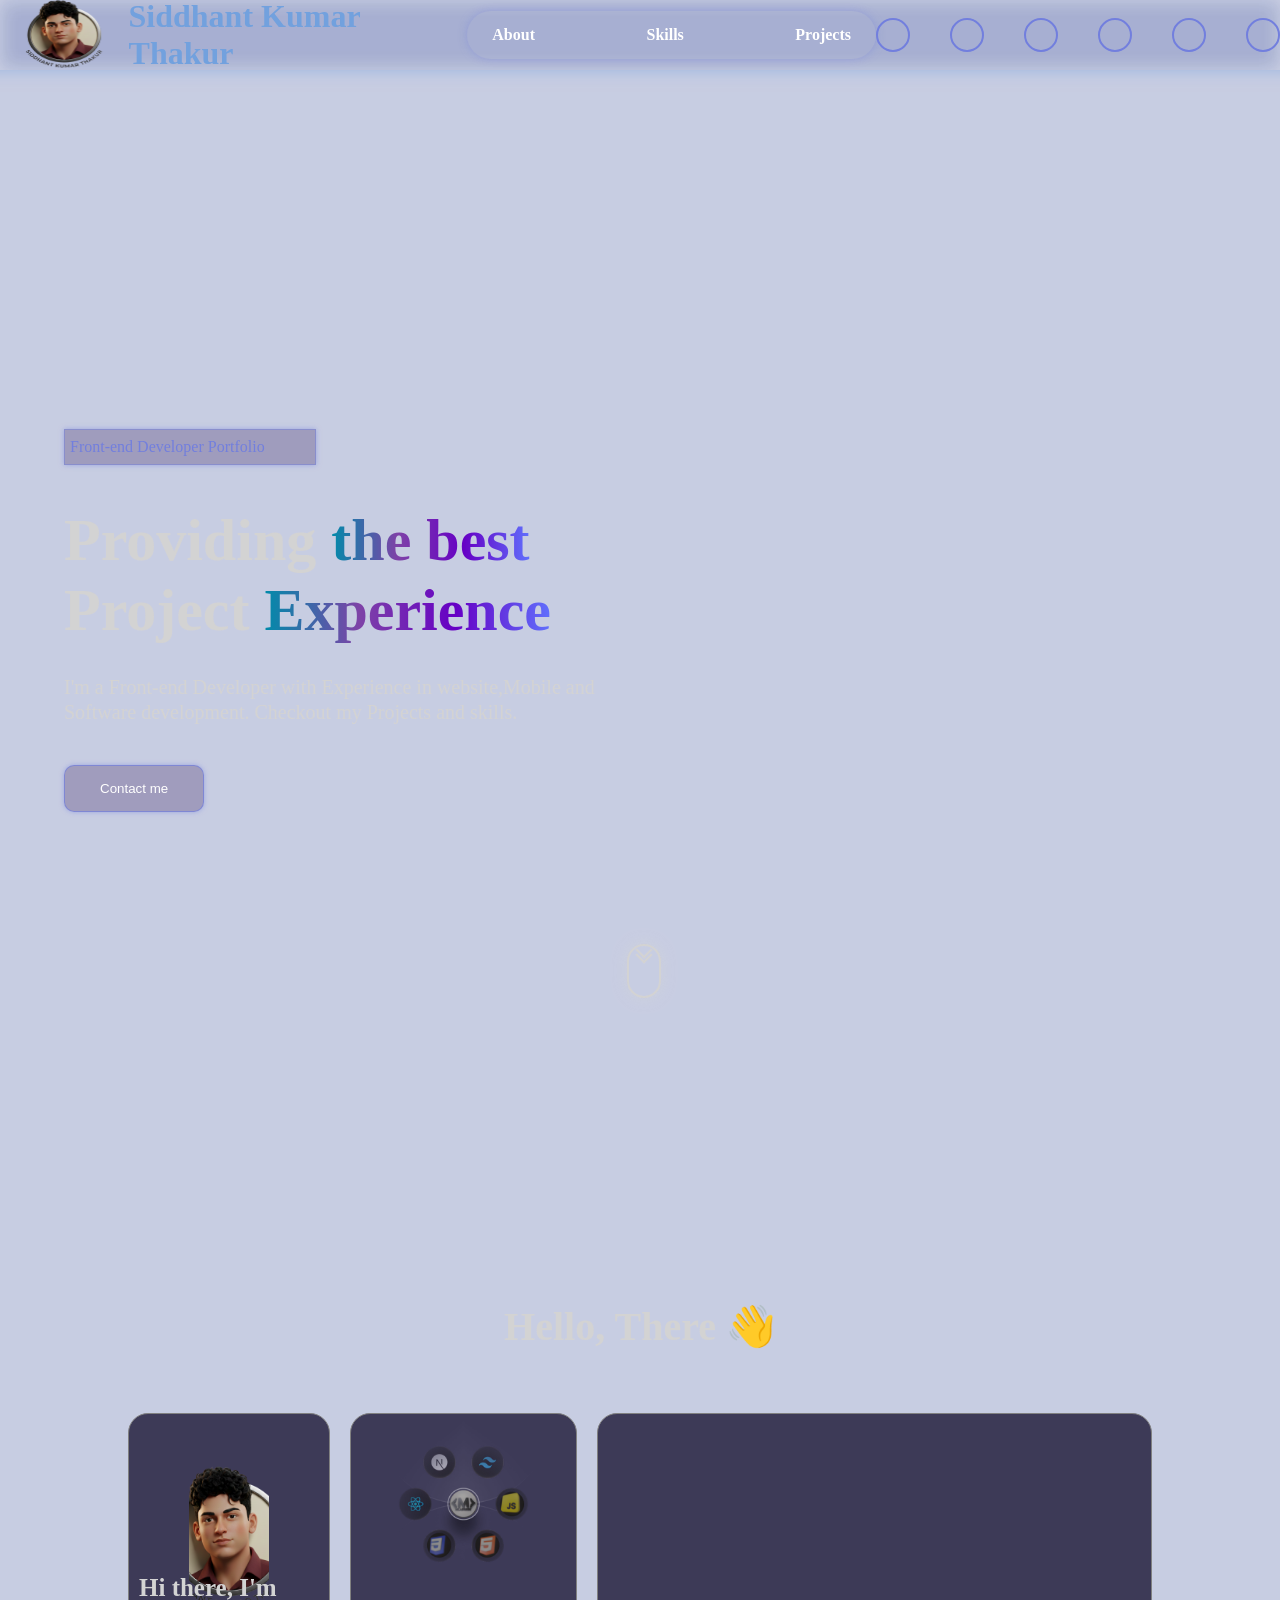
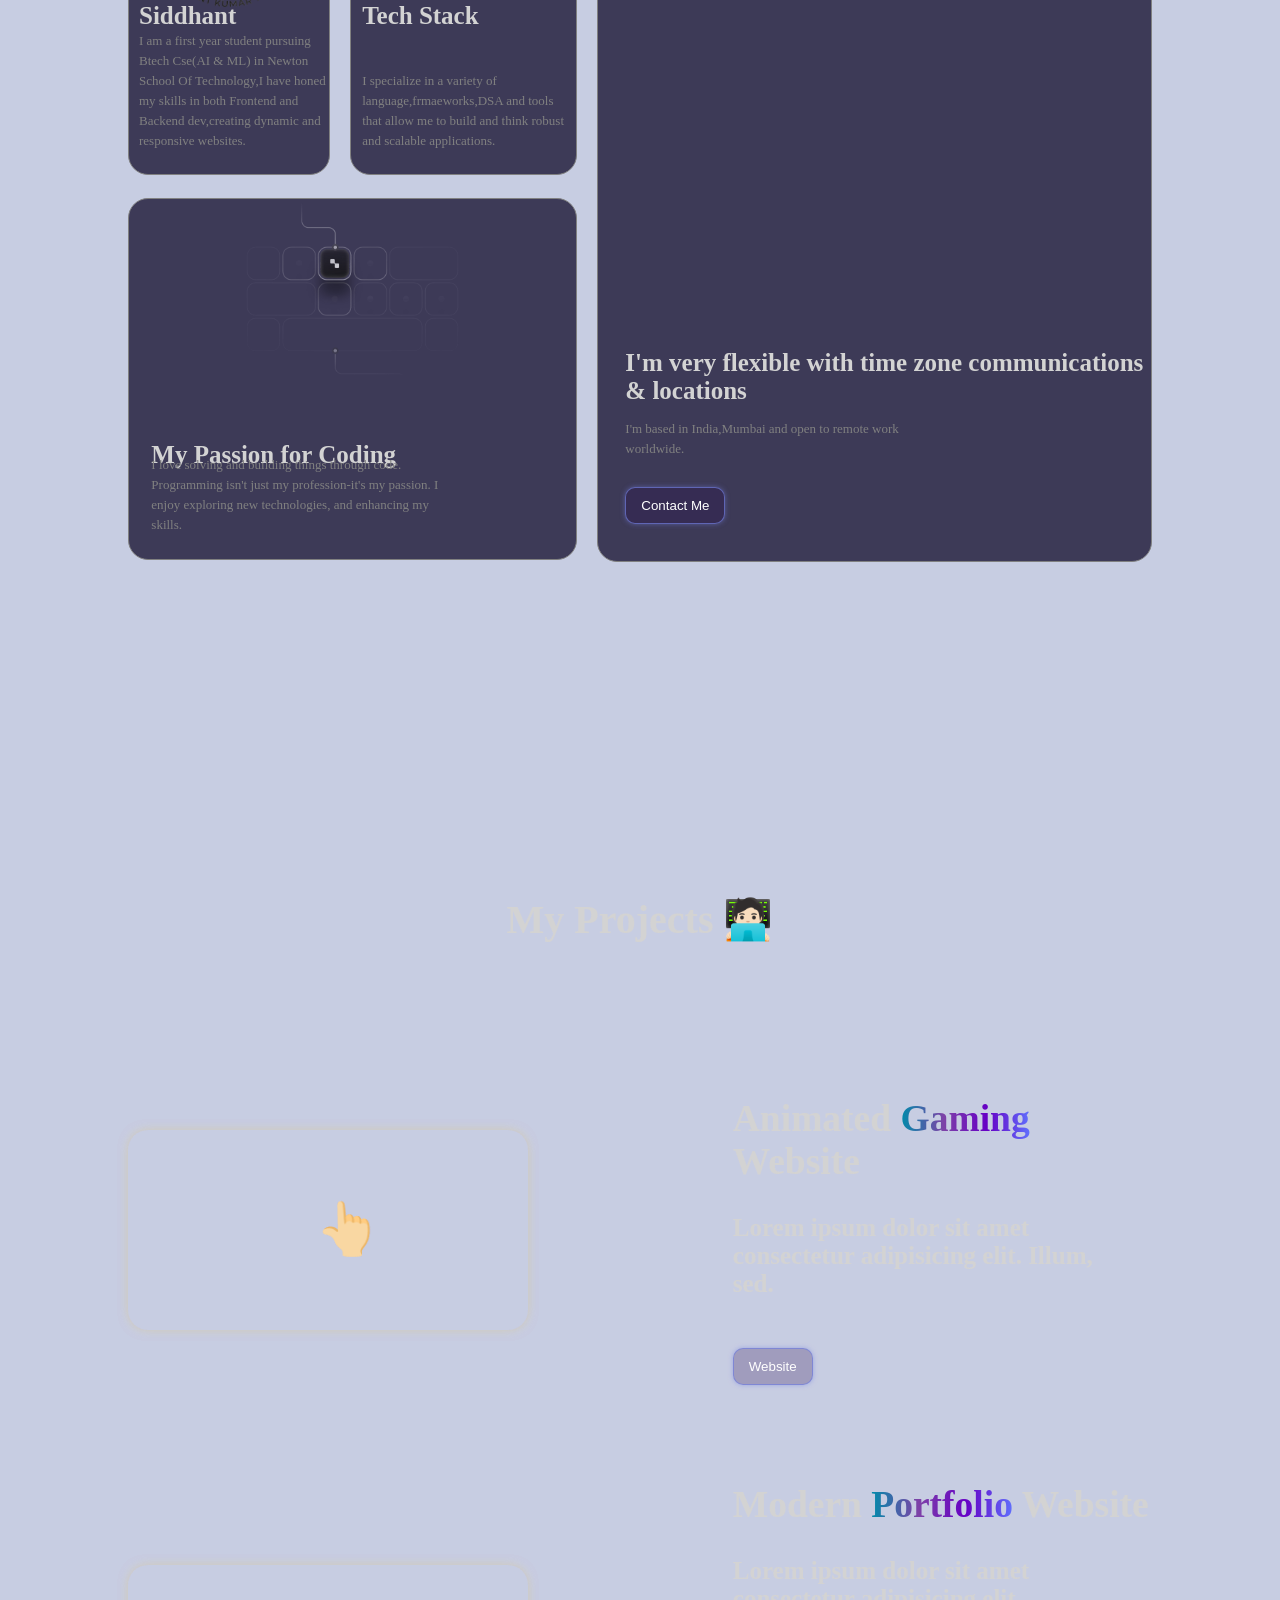
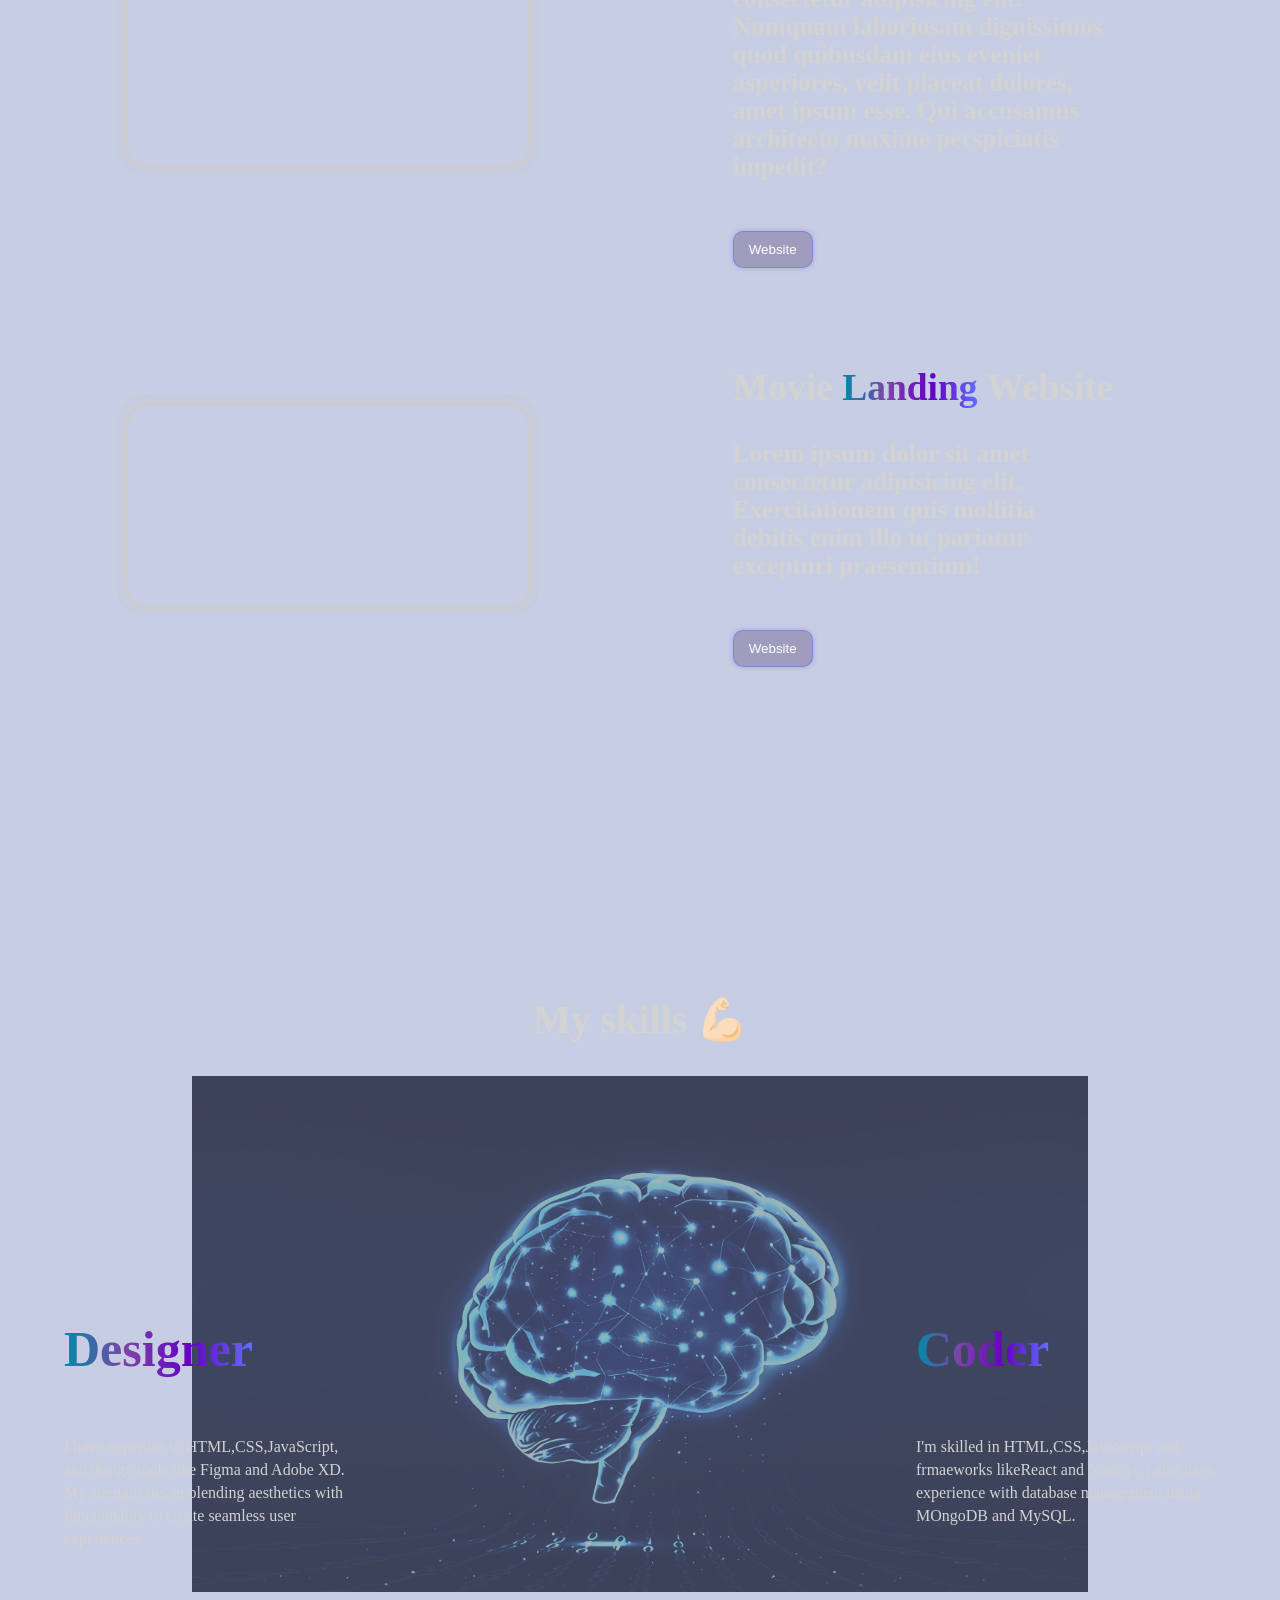
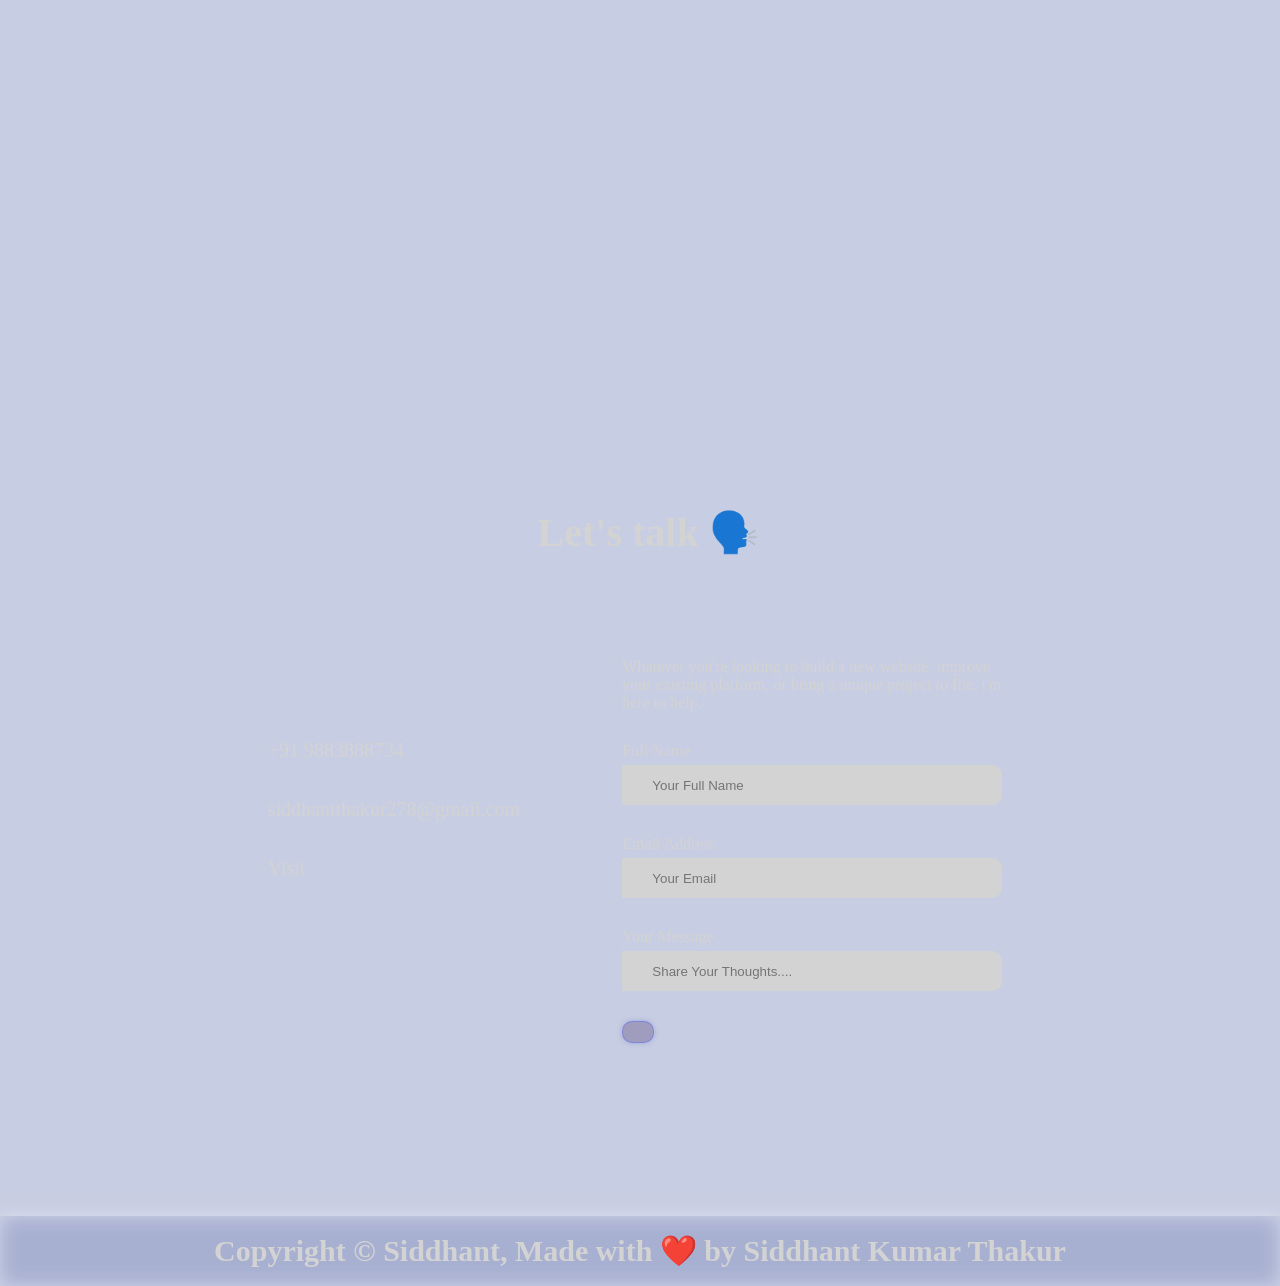
==== home.html @ 8ad18d69 "80 percent portfolio" ====
<!DOCTYPE html>
<html lang="en">
<head>
    <meta charset="UTF-8">
    <meta name="viewport" content="width=device-width, initial-scale=1.0">
    <title>SiddhantThakur</title>
    <link rel="stylesheet" href="styles.css">
    <link href='https://cdn.boxicons.com/3.0.6/fonts/brands/boxicons-brands.min.css' rel='stylesheet'> 
   <link href='https://cdn.boxicons.com/3.0.6/fonts/basic/boxicons.min.css' rel='stylesheet'>
    <link href='https://cdn.boxicons.com/3.0.6/fonts/brands/boxicons-brands.min.css' rel='stylesheet'> 
</head>
<body>
    <div class="container">
        <video class="black-vid"  loop autoplay muted plays-inline src="galaxy.mp4" type="video/mp4"></video>
        <header>
            <div class="left">
                <img src="Gemini_Generated_Image_q2atucq2atucq2at (1) (1).png" alt="siddhant_logo ">
                <h1><span style="color: #72a1de;">Siddhant Kumar Thakur</h1>
            </div>
            <ul> 
                <li><a href="#">About</a></li>
                <li><a href="#">Skills</a></li>
                <li><a href="#">Projects</a></li>
            </ul>
            <div class="box-icons">
                <a href="#"><i class='bxl  bx-linkedin'></i></a>
                <a href="#"><i class='bxl  bx-github'></i></a>
                <a href="#"><i class='bxl  bx-leetcode'></i></a>
                <a href="#"><i class='bxl  bx-instagram'></i></a>
                <a href="#"><i class='bxl  bx-twitter-x'></i></a>
                <a href="#"><i class='bxl  bx-youtube'></i></a>
            
            </div>
        </header>
        <div class="blackhole-box">
            <video loop autoplay muted plays-inline  src="blackhole.mp4" type="video/mp4"></video>
        </div>
        <section class="hero">
            <div class="hero-info autoBlur">
                <div class="hero-info-title">
                 <i class='bxl  bx-sketch'></i> 
                    Front-end Developer Portfolio 
                </div>
                <h1>Providing <span class="gradient">the best</span> Project <span class="gradient">Experience</span></h1>
                 <p>I'm a Front-end Developer with Experience in website,Mobile and Software development.
                    Checkout my Projects and skills.
                 </p>
                 <button>
                    <i class='bxd  bx-send-alt'></i> 
                    Contact me
                 </button>
            </div>
            <div class="hero-vid-box">
                <video class="autoBlur" autoplay loop muted plays-inline src="hero-video.mp4" type="video/mp4"></video>
            </div>

            <div class="scroll-down">
            </div>
             
        </section>
        <section class="info-section autoBlur">
            <h1 class="section-title autoDisplay">Hello, There 👋</h1>
            <div class="info-cards">
                <div class="card">
                    <h1>Hi there, I'm Siddhant</h1>
                    <p>I am a first year student pursuing Btech Cse(AI & ML) in Newton School Of Technology,I have honed my skills in both Frontend and Backend dev,creating dynamic and responsive websites. </p>
                <img src="Gemini_Generated_Image_q2atucq2atucq2at (1) (1).png" alt="" style="height: 250px; width: 40%;">
                </div>
                <div class="card">
                    <h1>Tech Stack</h1>
                    <p>I specialize in a variety of language,frmaeworks,DSA and tools that allow me to build and think robust and scalable applications.</p>
                <img src="grid2.png" alt="">
                </div>
                <div class="card">
                    <h1>I'm very flexible with time zone communications & locations</h1>
                    <p>I'm based in India,Mumbai and open to remote work worldwide. </p>
                <video autoplay loop muted plays-inline src="glob.mp4" type="video/mp4"></video>
                <button><i class='bx bx-send' ></i> Contact Me</button>
                </div>
                <div class="card">
                    <h1>My Passion for Coding</h1>
                    <p>I love solving and building things through code.
                        Programming isn't just my profession-it's my passion.
                        I enjoy exploring new technologies, and enhancing my skills. 
                    </p>
                <img src="grid4.png" alt="">
                </div>

            </div>
        </section>
        <section class="my-projects">
            <h1 class="section-title autoDisplay">My Projects 🧑🏻‍💻</h1>
            <div class="project-card">
                <div class="project-vidbox autoBlur">
                    <video id="projectVideo1" src="project1 (1).mp4"></video>
                    <div class="hover-sign">
                        
                    </div>
                </div>
                <div class="project-info fadeInRight">
                    <h1>Animated <span class="gradient">Gaming</span> Website</h1>
                    <p>Lorem ipsum dolor sit amet consectetur adipisicing elit. Illum, sed.</p>
                    <button><i class='bxr  bx-link'></i>Website</button>
                </div>
            </div>
            <div class="project-card">
                <div class="project-vidbox autoBlur">
                    <video  id="projectVideo2"  src="project2.mp4"></video>
                </div>
                <div class="project-info fadeInRight">
                    <h1>Modern <span class="gradient">Portfolio</span> Website</h1>
                    <p>Lorem ipsum dolor sit amet consectetur adipisicing elit. Numquam laboriosam dignissimos quod quibusdam eius eveniet asperiores, velit placeat dolores, amet ipsum esse. Qui accusamus architecto maxime perspiciatis impedit?</p>
                    <button><i class='bxr  bx-link'></i>Website</button>
                </div>
            </div>
            <div class="project-card">
                <div class="project-vidbox autoBlur">
                    <video  id="projectVideo3"  src="project3.mp4"></video>
                </div>  
                <div class="project-info fadeInRight">
                    <h1>Movie <span class="gradient">Landing</span> Website</h1>
                    <p>Lorem ipsum dolor sit amet consectetur adipisicing elit. Exercitationem quis mollitia debitis enim illo ut pariatur excepturi praesentium!</p>
                    <button><i class='bxr  bx-link'></i>Website</button>
                </div>
            </div>
        </section>
        <section class="skills-section">
            <h1 class="section-title autoDisplay">
                My skills 💪🏻
            </h1>
            <div class="skills-box">
                <img class="skills-image" src="digital brain (2).png" alt="skills-img">
                <div class="designer autoDisplay">
                    <h1 class="gradient">Designer<i class='bxr  bx-desktop'></i></h1>
                    <p>I have expertise in HTML,CSS,JavaScript, and design tools like Figma and Adobe XD. My strength lies in blending aesthetics with functionality to create seamless user experiences.</p>

                </div>

                <div class="coder autoDisplay">
                    <h1 class="gradient">Coder <i class='bxr  bx-code'></i></h1>
                    <p>I'm skilled in HTML,CSS,JavaScript and frmaeworks likeReact and  Node.js. I also have experience with database management using MOngoDB and MySQL.</p>
                </div>
                <div class="slider" reverse="true" style="--width: 100px;--height: 100px;--quantity: 9">
                    <div class="list">
                        <div class="item" style="--position: 1;"><img src="1.png" alt="slider image"></div>
                        <div class="item" style="--position: 2;"><img src="2.png" alt="slider image"></div>
                        <div class="item" style="--position: 3;"><img src="3.webp" alt="slider image"></div>
                        <div class="item" style="--position: 4;"><img src="4.webp" alt="slider image"></div>
                        <div class="item" style="--position: 5;"><img src="5.png" alt="slider image"></div>
                        <div class="item" style="--position: 6;"><img src="6.png" alt="slider image"></div>
                        <div class="item" style="--position: 7;"><img src="7.png" alt="slider image"></div>
                        <div class="item" style="--position: 8;"><img src="8.png" alt="slider image"></div>
                        <div class="item" style="--position: 9;"><img src="Gemini_Generated_Image_q2atucq2atucq2at (1) (1).png"  alt="slider image"></div>
                        <div class="item" style="--position: 10;"><img src="10.png" alt="slider image"></div>
                        <div class="item" style="--position: 11;"><img src="11.png" alt="slider image"></div>
                        <div class="item" style="--position: 12;"><img src="12.png" alt="slider image"></div>
                        <div class="item" style="--position: 13;"><img src="13.png" alt="slider image"></div>
                        <div class="item" style="--position: 14;"><img src="14.png" alt="slider image"></div>
                         
                </div>
            </div>
        </section>
        <section class="contact-section">
            <h1 class="section-title autoDisplay">Let's talk 🗣️</h1>
            <div class="social-box autoBlur">
                <a href="#"><i class='bx  bx-phone-ring'></i>+91 9883888734</a>
                <a href="#"><i class='bxl  bx-gmail'></i>siddhantthakur278@gmail.com</a>
                <a href="#"><i class='bxl  bx-linkedin'></i>Visit</a>


                <div class="social-icons">
                <a href=""><i class='bxl  bx-instagram'></i></a>
                <a href=""><i class='bxl  bx-twitter-x'></i></a>
                <a href=""><i class='bxl  bx-github'></i></a>
                <a href=""><i class='bxl  bx-facebook'></i> </a>
                <a href=""><i class='bxl  bx-youtube'></i> </a>
                <a href=""><i class='bxl  bx-linkedin-square'></i></a>
                <a href=""><i class='bxl  bx-discord-alt'></i> </a>
                <a href=""><i class='bxl  bx-slack'></i> </a>
            </div>
            </div>
            <div class="contact-box autoBlur">
                <p>Whatever you're looking to build a new website, improve your existing platform, or bring a unique project to file. i'm here to help.</p>
                <p>Full Name</p>
                <input type="text" placeholder="Your Full Name">

                <p>Email Address</p>
                <input type="text" placeholder="Your Email">

                <p>Your Message</p>
                <input class="input-message" type="text" placeholder="Share Your Thoughts....">

                <button><i class='bx  bx-send-alt'></i></button>
            </div>
        </section>
        <footer>
            <h1>Copyright © Siddhant, Made with ❤️ by Siddhant Kumar Thakur </h1>
        </footer>
    </div>

    <script src="script.js"></script>
</body>
</html>
---- styles.css ----
body{
    margin: 0;
    padding: 0;
    color: lightgray;
}

html{
    scroll-behavior:smooth;
}
.container{
    position: relative;
    width: 100%;
    height: 100%;
    display: flex;
    flex-direction: column;
    align-items: center;
    gap: 100px;
    background-color:#001f7c38 ;
}
.black-vid{
    position: fixed;
    right: 0;
    bottom: 0;
    z-index: -1;
    mix-blend-mode: lighten;
}

header{
    display: flex;
    position:sticky;
    width: 100%;
    top: 0;
    right: 0;
    left: 0;
    align-items: center;
    justify-content: space-between;
    height: 70px;
    background-color: rgba(255, 255,255,0.1);
    backdrop-filter: blur(10px);
    padding: 0 30px;
    box-shadow:0 0 15px #72a1de8d ;
    z-index: 999;
}
.left{
    display: flex;
    align-items: center;
}
.left img{
    height: 120px;
    width: 100px;
    margin: 0 15px;
    
}
header ul{
    display: flex;
    justify-content: space-between;
    width: 30%;
    padding:15px 15px ;
    border-radius: 50px;
    background-color: rgba(0,0,69.0.30);
    box-shadow: 0 0 10px #727fde65;
}

header ul li{
    list-style: none;

}

header ul a{
    text-decoration:none;
    color: white;
    font-weight: 700;
    margin: 0 10px;

}

.box-icons{
    display: flex;
    gap: 40px;

}
.box-icons a{
    display: flex;
    align-items: center;
    justify-content: center;
    font-size:20px;
    width: 30px;
    height: 30px;
    border: 2px solid #727fde;
    text-decoration: none;
    color: lightgray;
    border-radius: 50%;
    transition: 0.3s ;

}

.box-icons a:hover{
    background-color: #727fde;
    color: black;
    box-shadow: 0 0 15px #727fde;
}

.blackhole-box{
    position: absolute;
    top: 0;
    left: 17%;
    width: 100%;
    justify-content: center;
    width: 100%;
    margin-top: -16.5%;

}

.blackhole-box video{
    mix-blend-mode: difference;
}

.hero{
    position: relative;
    display: flex;
    width: 100%;
    height: 100vh;
    align-items: center;
    justify-content: space-between;
}

.hero-info{
    position: absolute;
    left: 5%;
}

.hero-info .hero-info-title{
    color:#727fde;
    padding:8px 5px;
    border: 1px solid #727fde77 ;
    width: 240px;
    background-color: #2200493d;
    box-shadow: 0 0 5px #727fde88  ;
}

.hero-info h1{
font-size: 60px;
max-width: 600px;
font-weight: 700;
line-height: 70px;
margin-top: 40px;
margin-bottom: 30px ;
}

.hero-info p{
    max-width: 550px;
    line-height: 25px;
    margin-bottom: 40px;
    font-size: 20px;
}
.hero-info button{
    color: white;
    padding: 15px 35px;
    border-radius: 10px;
    border: 1px solid #727fdeb4;
    background-color: #2200493d;
    box-shadow: 0 0 5px #727fde86;
    cursor: pointer;
}
.hero-info button:hover{
    box-shadow: 0 0 20px #727fde86;

}
@media (max-aspect-ratio:16/9){
    .black-vid{
        width: auto;
        height: 100%;
    }
}

@media (min-aspect-ratio:16/9){
    .black-vid{
        width: 100%;
        height: auto;
    }
}

.gradient{
  background: linear-gradient(to right,#008baa,#7e42a7,#6600c5,#6070fd,#2a46ff,#0099ff,#008ead);
  background-size: 200%;
  background-clip: text;
  -webkit-background-clip: text;  
  -webkit-text-fill-color: transparent;
  animation: animate-gradient 2.5s linear infinite ;
}

@keyframes animate-gradient{
    to{
        background-position: 200%;
    }
}
.hero-vid-box{
    position: absolute;
    right: 5%;
}
.hero-vid-box video{
    height: 990px;
    mix-blend-mode: difference;
}

.scroll-down{
    height: 50px;
    width: 30px;
    border: 2px solid lightgray;
    position: absolute;
    left: 49%;
    bottom: 8%;
    border-radius: 50px;
    cursor: pointer;
    box-shadow: 0 0 15px rgba(211, 211, 211, 0.445);
}

.scroll-down::before,.scroll-down::after{
    content:"";
    position: absolute;
    top: 20%;
    left: 50%;
    height: 10px;
    width: 10px;
    border: 2px solid lightgray ;
    transform: translate(-50%,-100%) rotate(45deg);
    border-top: transparent;
    border-left: transparent;
    animation: scroll-down 2s ease-in-out infinite;
}

.scroll-down::before{
    top: 30%;
    animation-delay: 0.5s;
}

@keyframes scroll-down{
    0%{
        opacity: 0;
    }
    30%,60%{
        opacity: 1;
    }
    100%{
        top: 90%;
        opacity:0;
    }
}
.info-section{
    display: flex;
    flex-direction: column;
    align-items: center;
    width: 80%;
    margin-top: 100px;
}
.section-title{
    font-size: 40px;
    font-weight: 700;

}
.info-cards{
    display: grid;
    grid-template-columns: auto auto auto;
    gap: 20px;
    width: 100%;
    height: 100%;
    margin-top: 30px;

}
.card{
    display: flex;
    align-items: flex-start;
    justify-content: center;
    position: relative;
    width: auto;
    height: 40vh;
    overflow: hidden;
    border: 1px solid gray;
    background-color:#080020b7;
    border-radius: 20px;
    transition: 0.3s;
}

.card img{
    width: 80%;
    height: 50%;
    object-fit: cover;
}
.card h1{
    position: absolute;
    margin: 0;
    bottom: 40%;
    left: 5%;
    font-size:25px;
    z-index:1;
    color: lightgray;
}
.card p{
    position: absolute;
    bottom: 3%;
    left: 5%;
    z-index: 1;
    max-width: 300px;
    color: gray;
    font-size: 13px;
    line-height: 20px;
}

.card video{
    margin-top: 10%;
    width: 70%;
    height: 50%;
    object-fit: cover;
    mix-blend-mode: lighten;
}
.card button{
    color: white;
    padding: 10px 15px;
    border-radius: 10px;
    border: 1px solid #727fdeb4;
    background-color: #2200493d;
    box-shadow: 0 0 5px #727fde86;
    cursor: pointer;
    transition: 0.3s;
    position: absolute;
    bottom: 5%;
    left: 5%;
}
.card button:hover{
    box-shadow: 0 0 2 50px #727fde86;
    opacity: 0.7;
}
.card:hover{
    box-shadow: 0 0 15px rgba(211, 211, 211, 0.5);
}

.card:nth-child(3){
    grid-row: span 2;
    height: 83vh;
    
}

.card:nth-child(3) p{
    bottom: 12%;

}

.card:nth-child(3) h1{
    bottom: 21%;

}

.card:nth-child(4){
    grid-column: span 2 ;
}
.card:nth-child(4) p{
    width:300px;
    max-width: 650px ;
}

.card:nth-child(4) h1{
    bottom: 25%;
}
.my-projects{
    display: flex;
    flex-direction: column;
    gap: 10%;
    align-items: center;
    position: relative;
    width: 80%;
    height: 100vh;
    margin-top: 200px;
    margin-bottom: 700px;
}
.project-card{
    display: flex;
    width: 100%;
    height: 40%;
    align-items: center;
    gap: 10%;
    justify-content: center;

}
.project-vidbox{
    display: flex;
    align-items: center;
    justify-content: center;
    width: 50%;
    position: relative;
    cursor: pointer;
    min-width:400px;
    transition: 0.5s;
    mix-blend-mode: difference;
}
.project-vidbox video{
    object-fit: cover;
    width: 100%;
    box-shadow:0 0 10px lightgray ;
    border-radius: 20px;
    transition: 0.5s;
}
.project-vidbox video:hover{
   box-shadow:0 0 40px lightgray ;
}
.project-info{
    display: flex;
    flex-direction: column;
    align-items: start;
    justify-content: center;
    width: 50%;
    padding-left: 10%;
}

.project-info{
    width: 90%;
    font-size: 25px;
    font-weight: bold;
    text-wrap:no-wrap;
    margin-bottom: 10px;
    margin-top: 0;
    max-width: 450px;

}
.project-info p{
    width: 90%;
    max-width: 400px;
    min-width: 300px;
    margin-bottom: 50px;
    margin-top: 0;
}
.project-info button{
 color: white;
    padding: 10px 15px;
    border-radius: 10px;
    border: 1px solid #727fdeb4;
    background-color: #2200493d;
    box-shadow: 0 0 5px #727fde86;
    cursor: pointer;
    transition: 0.3s; 
}
.project-info button:hover{
     box-shadow: 0 0 2 50px #727fde86;
    opacity: 0.7; 
}
.hover-sign{
    position: absolute;
    display: flex;
    align-items: center;
    justify-content: center;
    width: 30%;
    height: 100px;
}

.hover-sign::before,.hover-sign::after{
    content:"👆🏻";
    text-align: center;
    position:absolute ;
    font-size: 50px;
    top: 20%;
    left: 40%;
    border-radius: 50%;
    animation: hoverAnimation 3s ease-in-out infinite;

}
@keyframes hoverAnimation{
    0%{
        box-shadow: 0 0 5px lightgray;
        transform: translate(100%,50%) rotate(30deg);
    }
    100%{
        box-shadow: 0 0 15px lightgray;
        transform: translateX(80%,50%) rotate(0deg);
    }
}
.hover-sign.active{
    display: none;
}

.skills-section{
    display: flex;
    flex-direction: column;
    align-items: center;
    position: relative;
}
.skills-box{
    width: 100%;
    height: 90vh;
    position: relative;
    display: flex;
    align-items: start;
    justify-content: center;
}

.skills-box img{
    width: 70%;
    mix-blend-mode: lighten;
    opacity: 0.7;
}

.designer{
    position: absolute;
    display: flex;
    flex-direction: column;
    align-items: start;
    top: 25%;
    left: 5%;
    max-width: 300px ;
}

.coder{
       position: absolute;
    display: flex;
    flex-direction: column;
    align-items: start;
    top: 25%;
    right : 5%;
    max-width: 300px ;
}

.skills-box h1{
    font-size: 50px;
    display: flex;
    align-items: center;

}

.skills-box p{
    line-height: 23px;
}

.slider{
    position: absolute;
    bottom: 5%;
    right: 20%;
    width: 60%;
    height: var(--height);
    overflow: hidden;
    mask-image: linear-gradient(
        to right,
        transparent,
        #000 10% 90%,
        transparent
    );
    mix-blend-mode: difference;
    opacity: 0.8;
}
.slider .list{
    display: flex;
    width: 100%;
    min-width: calc(var(--width)*var(--quantity));
    position: relative;
}

.slider .list .item{
    width: var(--width);
    height: var(--height);
    position: relative;
    left: 100%;
    animation: autoRun 10s linear infinite ;
    transition: filter 0.5s;
    animation-delay:calc(10s/var(--quantity)*(var(--position)-1)-10s) !important ;
}

.slider .list .item img{
    width: 100%;
}

@keyframes autoRun{
    from{
        left: 100%;
    }to{
        left: calc(var(--width)*-1);
    }
}

.slider:hover .item{
    animation-play-state: paused !important;
    filter: grayscale(1);
}

.slider .item:hover{
    filter: grayscale(0);
}

.contact-section{
    width: 80%;
    height: 100vh;
    display: flex;
    justify-content: center;
    gap: 10%;
    align-items: center;
    position: relative;

}

.contact-section h1{
    position:absolute;
    top: 10%;
    left: 40%;
}

.social-box{
    display: flex;
    flex-direction: column;
    gap: 25px;
}
.social-box a{
    color: lightgray;
    text-decoration: none;
    font-size: 20px;
    text-wrap: nowrap;
}

.social-box i{
    color: #727fde;
    font-size: 30px;
    margin-right:10px;
}
.social-icons a i{
    color: white;
    margin-top: 40px;
}
.contact-box p{
    max-width: 400px;
    margin-top:30px;
    margin-bottom:5px ;
}

.contact-box input{
    padding:7.5px 30px ;
    background-color: lightgray;
    width: 80%;
    height: 25px;
    border: none;
    outline: none;
    border-top-right-radius: 10px;
    border-bottom-right-radius: 10px;
}

.contact-box button{
    margin-top: 30px;
     color: white;
    padding: 10px 15px;
    border-radius: 10px;
    border: 1px solid #727fdeb4;
    background-color: #2200493d;
    box-shadow: 0 0 5px #727fde86;
    cursor: pointer;
    transition: 0.3s;
}

.contact-box button:hover{
    box-shadow: 0 0 15px #727fde86;
    opacity:0.5;
}

footer{
    display: flex;
    justify-content: center;
    align-items: center;
    position: absolute;
    bottom: 0;
    right: 0;
    left: 0;
    height: 70px;
    background-color: rgba(255, 255, 255, 0.117);
    backdrop-filter: blur(10px);
    box-shadow: 0 0 15px rgba(255,255,255,0.356);
    z-index: 999;
}

footer h1{
    font-size: 30px;
}

.autoBlur{
    animation: autoBlurAnimation linear both;
    animation-timeline: view();
}

@keyframes autoBlurAnimation {
    0%{
       filter: blur(40px); 
       opacity: 0;
    }
    35%,65%{
        filter:blur(0);
        opacity: 1;

    }
    100%{
       filter: blur(40px);
       opacity:0 ; 
    }

}

.autoDisplay{
    animation: autoDisplayAnimation both;
    animation-timeline:view() ;
}

@keyframes autoDisplayAnimation {
    from{
        filter: blur(10px);
        transform: translateY(-200px) scale(0);
        opacity: 0.2;
    }
    50%{
        opacity: 1;
        filter: blur(0);
        transform: translateX(0) scale(1);
    }
}


.fadeInRight{
    animation: fadeInAnimation both;
    animation-timeline: view();

}

@keyframes fadeInAnimation {
    0%{
        opacity:0;
        transform: translateX(-500px) scale(0.2);
        filter: blur(20px);
    }
    35%,65%{
        opacity: 1;
        transform: translateX(0px) scale(1);
        filter: blur(0);
    }
    100%{
        filter: blur(20px);
    }
}
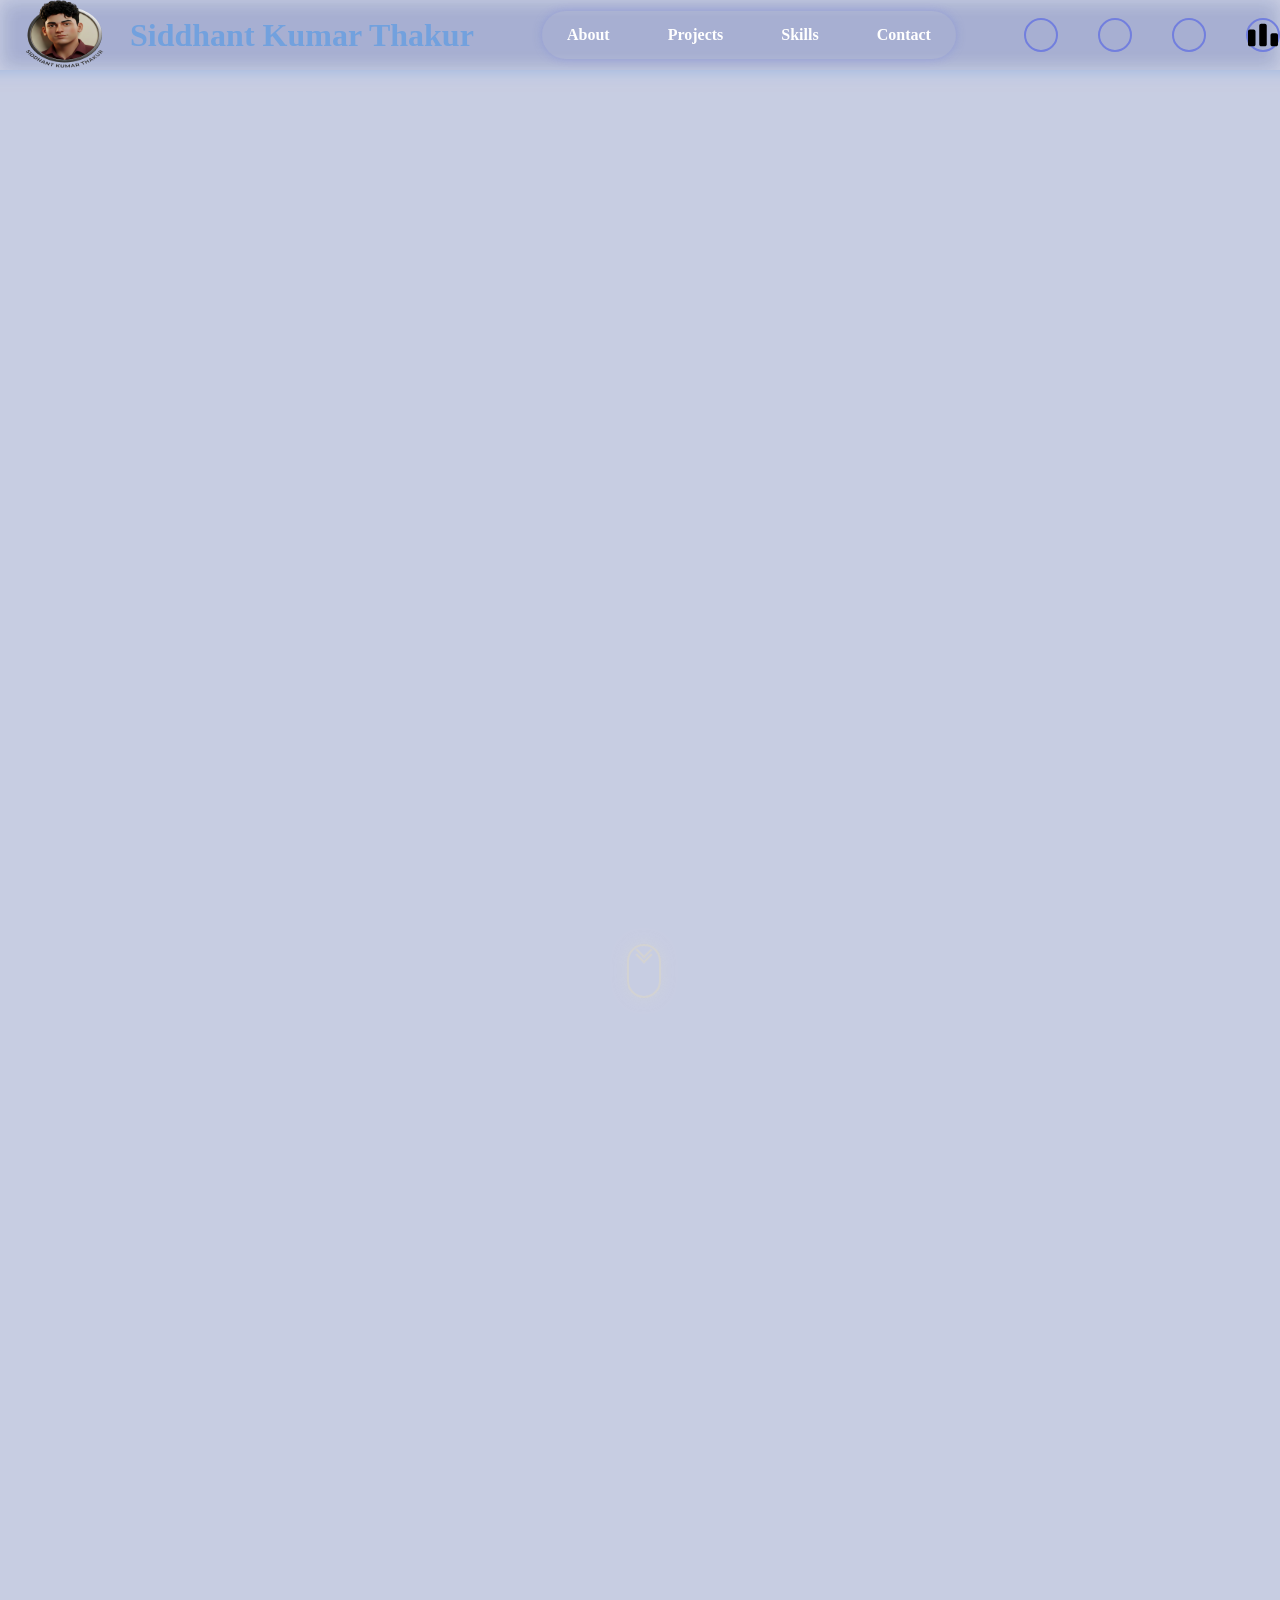
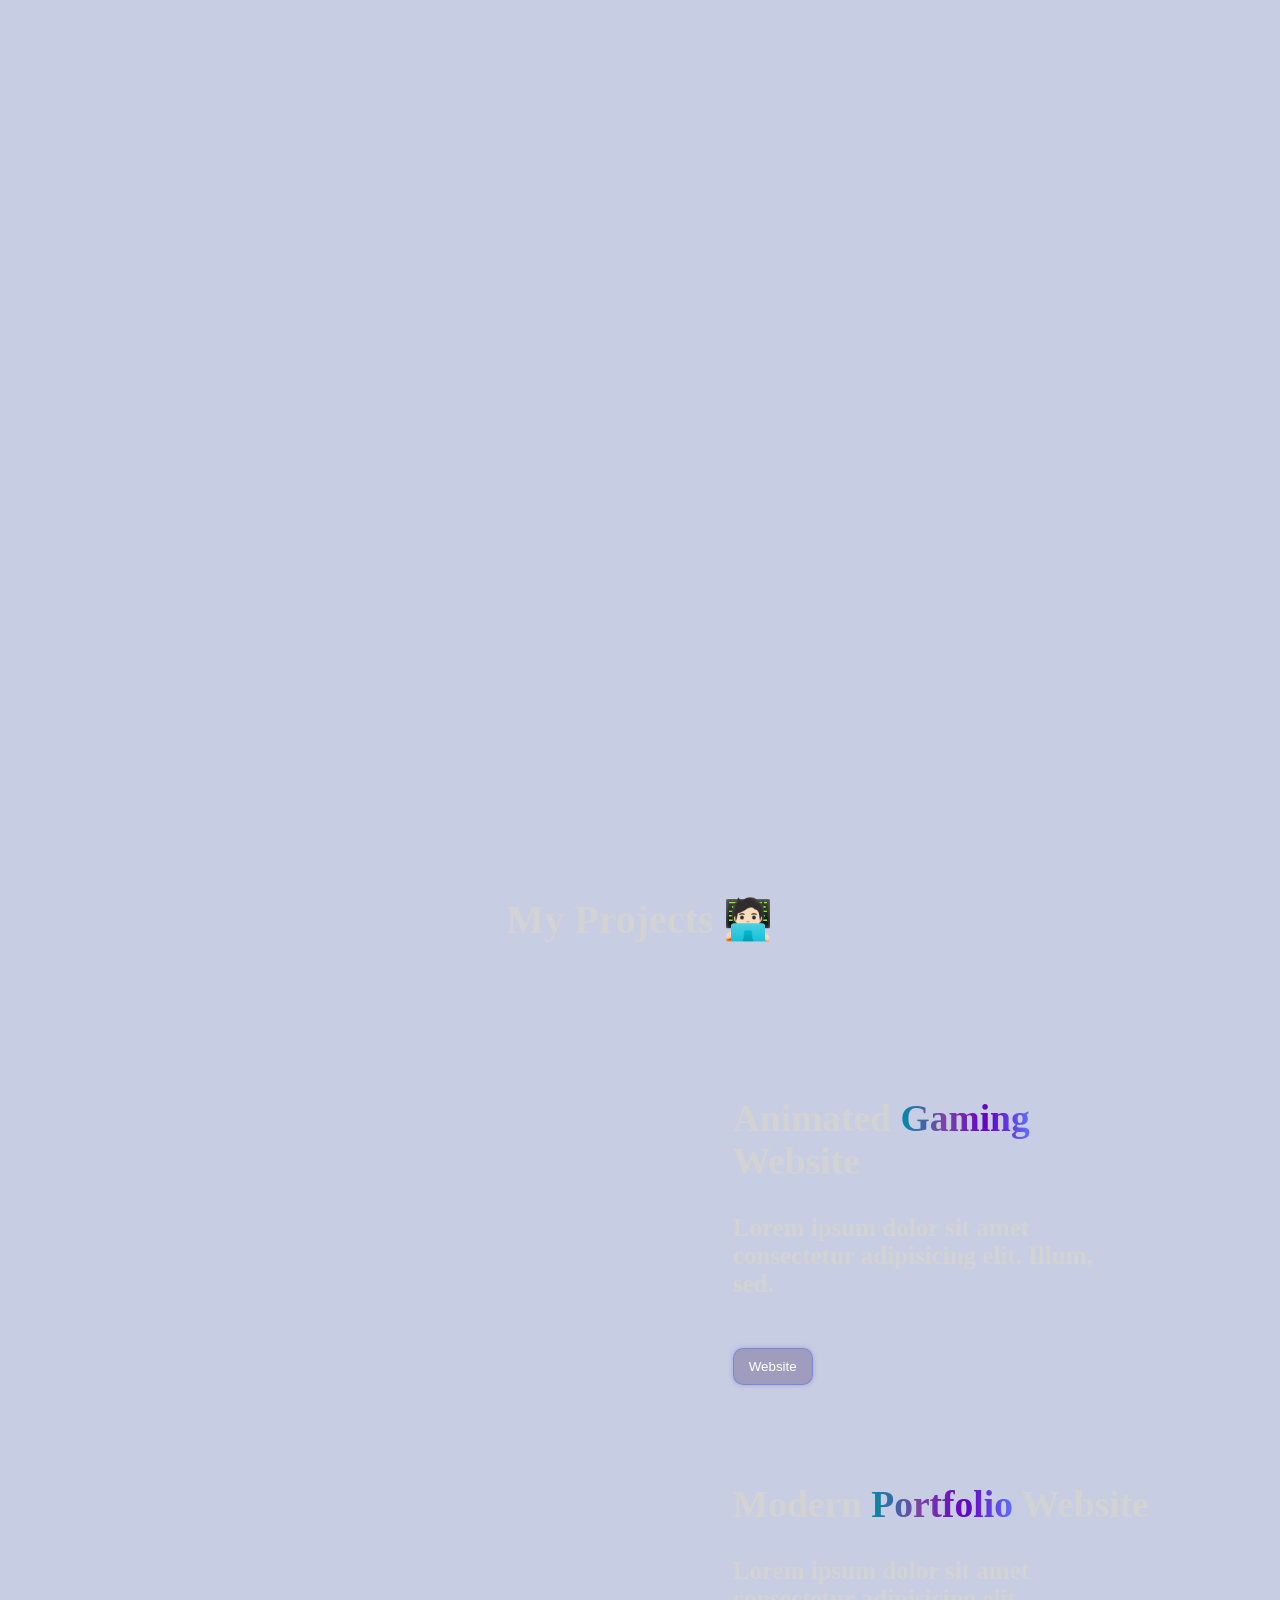
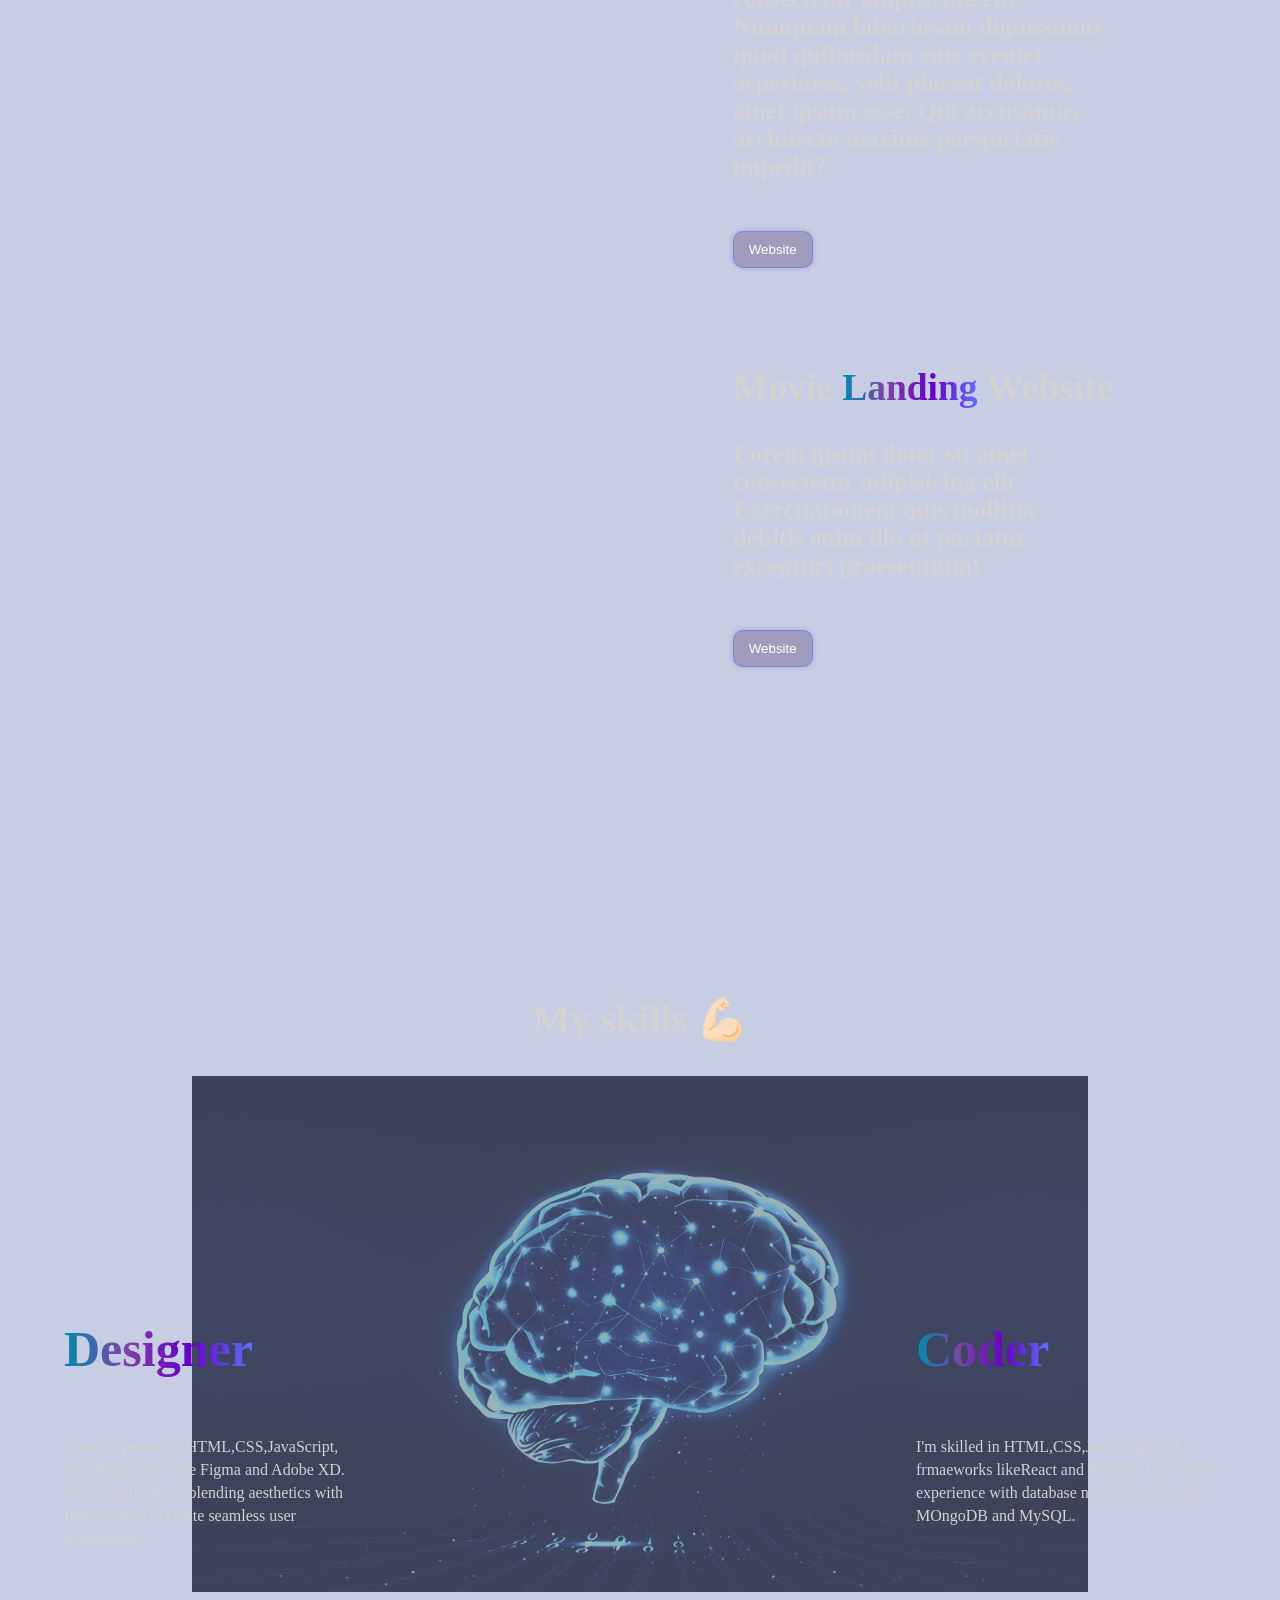
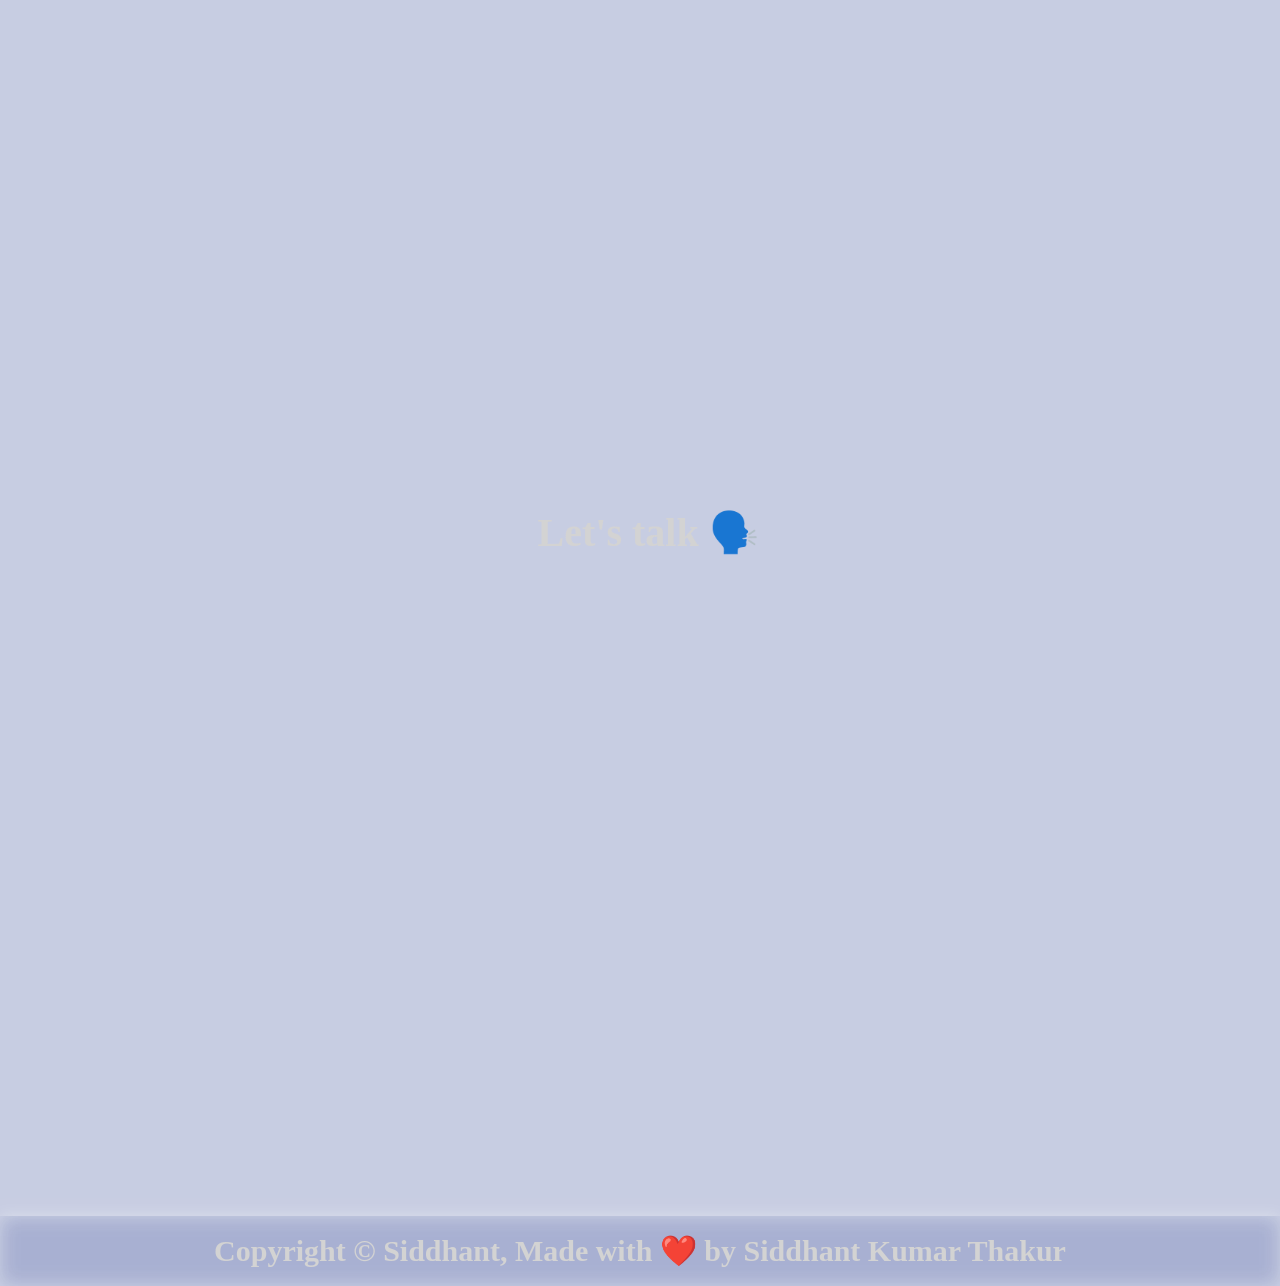
==== commit 98358ab7: "done full portfolio project" ====
--- a/home.html
+++ b/home.html
@@ -18,20 +18,42 @@
                 <h1><span style="color: #72a1de;">Siddhant Kumar Thakur</h1>
             </div>
             <ul> 
+                <li><a href="#about">About</a></li>
+                <li><a href="#project">Projects</a></li>
+                <li><a href="#skills">Skills</a></li>
+                <li><a href="#contact">Contact</a></li>
+            </ul>
+            <div class="box-icons">
+                <a href="https://www.linkedin.com/in/siddhant-kumar-thakur-548ab3311/"><i class='bxl  bx-linkedin'></i></a>
+                <a href="https://github.com/siddhantthakur278-bit"><i class='bxl  bx-github'></i></a>
+                <a href="https://leetcode.com/u/siddhantkthakur/"><i class='bxl  bx-leetcode'></i></a>
+                <a href="https://codeforces.com/profile/siddhantthakur278"><img src="code-forces.svg" alt="code-forces"></a>
+                <!-- <a href="#"><i class='bxl  bx-twitter-x'></i></a> -->
+                <!-- <a href="#"><i class='bxl  bx-youtube'></i></a> -->
+            
+            </div>
+            
+            <div class="menu-icon"><i class='bxds  bx-menu'></i></div>
+        </header>
+        <div class="sidebar">
+            <div class="close-icon"><i class='bxr  bx-x'></i></div>
+            <ul>
+                <li><a href="#">Home</a></li>
                 <li><a href="#">About</a></li>
                 <li><a href="#">Skills</a></li>
                 <li><a href="#">Projects</a></li>
+                <li><a href="#">Contact</a></li>
             </ul>
-            <div class="box-icons">
-                <a href="#"><i class='bxl  bx-linkedin'></i></a>
-                <a href="#"><i class='bxl  bx-github'></i></a>
-                <a href="#"><i class='bxl  bx-leetcode'></i></a>
-                <a href="#"><i class='bxl  bx-instagram'></i></a>
-                <a href="#"><i class='bxl  bx-twitter-x'></i></a>
-                <a href="#"><i class='bxl  bx-youtube'></i></a>
-            
-            </div>
-        </header>
+
+            <div class="social-icons">
+                <a href="https://www.linkedin.com/in/siddhant-kumar-thakur-548ab3311"><i class='bxl  bx-linkedin-square'></i></a>
+                <!-- <a href="#"><i class='bxl  bx-instagram'></i> </a> -->
+                <!-- <a href="#"><i class='bxl  bx-github'></i></a> -->
+                 <a href="https://github.com/siddhantthakur278-bit"><i class='bxl  bx-github'></i></a>
+                <a href="https://leetcode.com/u/siddhantkthakur/"><i class='bxl  bx-leetcode'></i></a>
+                <a href="https://codeforces.com/profile/siddhantthakur278"><img src="code-forces.svg" alt="code-forces"></a>
+            </div>
+        </div>
         <div class="blackhole-box">
             <video loop autoplay muted plays-inline  src="blackhole.mp4" type="video/mp4"></video>
         </div>
@@ -58,7 +80,7 @@
             </div>
              
         </section>
-        <section class="info-section autoBlur">
+        <section class="info-section autoBlur" id="about">
             <h1 class="section-title autoDisplay">Hello, There 👋</h1>
             <div class="info-cards">
                 <div class="card">
@@ -88,7 +110,7 @@
 
             </div>
         </section>
-        <section class="my-projects">
+        <section class="my-projects" id="project">
             <h1 class="section-title autoDisplay">My Projects 🧑🏻‍💻</h1>
             <div class="project-card">
                 <div class="project-vidbox autoBlur">
@@ -124,7 +146,7 @@
                 </div>
             </div>
         </section>
-        <section class="skills-section">
+        <section class="skills-section" id="skills">
             <h1 class="section-title autoDisplay">
                 My skills 💪🏻
             </h1>
@@ -160,7 +182,7 @@
                 </div>
             </div>
         </section>
-        <section class="contact-section">
+        <section class="contact-section" id="contact">
             <h1 class="section-title autoDisplay">Let's talk 🗣️</h1>
             <div class="social-box autoBlur">
                 <a href="#"><i class='bx  bx-phone-ring'></i>+91 9883888734</a>
@@ -169,14 +191,14 @@
 
 
                 <div class="social-icons">
-                <a href=""><i class='bxl  bx-instagram'></i></a>
-                <a href=""><i class='bxl  bx-twitter-x'></i></a>
-                <a href=""><i class='bxl  bx-github'></i></a>
-                <a href=""><i class='bxl  bx-facebook'></i> </a>
-                <a href=""><i class='bxl  bx-youtube'></i> </a>
-                <a href=""><i class='bxl  bx-linkedin-square'></i></a>
-                <a href=""><i class='bxl  bx-discord-alt'></i> </a>
-                <a href=""><i class='bxl  bx-slack'></i> </a>
+                <a href="https://www.instagram.com/catharsis_05_07/"><i class='bxl  bx-instagram'></i></a>
+                <!-- <a href=""><i class='bxl  bx-twitter-x'></i></a> -->
+                <a href="https://github.com/siddhantthakur278-bit"><i class='bxl  bx-github'></i></a>
+                <!-- <a href=""><i class='bxl  bx-facebook'></i> </a> -->
+                <!-- <a href=""><i class='bxl  bx-youtube'></i> </a> -->
+                <a href="https://www.linkedin.com/in/siddhant-kumar-thakur-548ab3311/"><i class='bxl  bx-linkedin-square'></i></a>
+                <!-- <a href=""><i class='bxl  bx-discord-alt'></i> </a> -->
+                <!-- <a href=""><i class='bxl  bx-slack'></i> </a> -->
             </div>
             </div>
             <div class="contact-box autoBlur">
--- a/styles.css
+++ b/styles.css
@@ -166,19 +166,7 @@
     box-shadow: 0 0 20px #727fde86;
 
 }
-@media (max-aspect-ratio:16/9){
-    .black-vid{
-        width: auto;
-        height: 100%;
-    }
-}
-
-@media (min-aspect-ratio:16/9){
-    .black-vid{
-        width: 100%;
-        height: auto;
-    }
-}
+
 
 .gradient{
   background: linear-gradient(to right,#008baa,#7e42a7,#6600c5,#6070fd,#2a46ff,#0099ff,#008ead);
@@ -678,6 +666,71 @@
     animation-timeline: view();
 }
 
+.menu-icon{
+    font-size: 36px;
+    cursor: pointer;
+    display: none;
+}
+
+.sidebar{
+    position: fixed;
+    right: 0;
+    top: 0;
+    bottom: 70%;
+    width: 0%;
+    background-color: #000000b8;
+    backdrop-filter: blur(10px);
+    z-index: 999;
+    box-shadow: 0 0 20px rgba(211, 211,211,0.411);
+    border-bottom-left-radius: 100%;
+    opacity: 0;
+}
+
+.close-icon{
+    font-size: 50px;
+    color: lightgray;
+    padding-left: 10px;
+    cursor: pointer;
+}
+
+.sidebar ul{
+    padding-left: 20px;
+}
+
+.sidebar ul li{
+    list-style: none;
+    margin-bottom: 30px;
+}
+
+.sidebar ul li{
+    list-style: none;
+    margin-left: 30px;
+
+}
+
+.sidebar ul li a{
+    text-decoration: none;
+    color: lightgray;
+    font-size: 30px;
+    font-weight: 700;
+    text-shadow: 0 0 15px rgba(128,128,128,0.256);
+}
+
+.sidebar .social-icons{
+    padding-left: 20px;
+    margin-top: 60px;
+    text-wrap: nowrap;
+}
+
+.sidebar .social-icons a{
+    font-size:  35px;
+    padding: 5px 5px;
+    cursor: pointer;
+}
+
+
+
+
 @keyframes autoBlurAnimation {
     0%{
        filter: blur(40px); 
@@ -735,3 +788,242 @@
         filter: blur(20px);
     }
 }
+
+
+
+@media (max-aspect-ratio:16/9){
+    .black-vid{
+        width: auto;
+        height: 100%;
+    }
+}
+
+@media (min-aspect-ratio:16/9){
+    .black-vid{
+        width: 100%;
+        height: auto;
+    }
+}
+
+
+@media screen and (max-width:1000px){
+    .blackhole-box video{
+        margin-top:-20px;
+    }
+    .hero-info h1{
+        font-size: 40px;
+        max-width: 300px;
+        line-height: 20px;
+    }
+    .hero-info p{
+        max-width: 300px;
+    }
+    .hero-vid-box{
+        right: 0;
+    }
+    .hero-vid-box video{
+        height: 500px;
+    }
+    .section-title{
+        font-size: 30px;
+    }
+    .info-cards{
+        grid-template-columns: auto;
+    }
+    .card:nth-child(3){
+        grid-column: span 2;
+        height: 70vh;
+    }
+
+    .info-cards .card h1{
+        font-size: 20px;
+    }
+
+    .card:nth-child(3) h1{
+        bottom: 25%;
+    }
+
+    .card video{
+        height: 65%;
+        margin-top: 5%;
+    }
+
+    .my-projects{
+        margin-bottom: 300px;
+    }
+
+    .project-vidbox video{
+        width: 250px;
+        margin-left: -100px;
+    }
+    .project-info{
+        padding-left: 0;
+        margin-left: -50px;
+    }
+    .project-info h1{
+        font-size: 20px;
+        max-width: 200px;
+        text-wrap: wrap;
+    }
+
+    .project-info p{
+        font-size: 10px;
+        text-wrap: wrap;
+        max-width: 200px;
+        min-width: 0;
+    }
+    footer h1{
+      font-size: 20px;  
+    }
+}
+
+@media screen and (max-width:700px){
+    header{
+        position: fixed;
+        height: 50px;
+    }
+    header ul{
+        display: none;
+    }
+
+    header .box-icons{
+        display: none;
+    }
+
+    header h1{
+        font-size: 25px;
+    }
+
+    .blackhole-box video{
+        margin-top: -16%;
+    }
+
+    .hero{
+        flex-direction: column;
+    }
+
+    .autoBlur{
+        animation: none;
+    }
+.hero-info{
+    bottom: 5%;
+}
+
+.scroll-down{
+    bottom: 5%;
+}
+
+.hero-info h1{
+    line-height: 50px;
+}
+
+.hero-vid-box{
+    height: 200px;
+    top: 5%;
+    right: 5%;
+}
+.card video{
+    width: 100%;
+}
+
+.my-projects{
+    margin-bottom: 600px;
+
+}
+
+.project-card{
+    flex-direction: column;
+    margin-left: 25%;
+    gap: 30px;
+}
+
+.project-info{
+    width: 85%;
+}
+
+.project-info h1{
+    text-wrap: nowrap;
+}
+
+.project-info p{
+    max-width: 300px;
+}
+
+.designer{
+    top: 15%;
+    left: 18%;
+}
+.coder{
+    top: 15%;
+    left: 18%;
+}
+
+.skills-box{
+    margin-bottom: 0;
+    margin-top: 70px;
+}
+
+.slider{
+    bottom: 0;
+}
+
+.slider img{
+    width: 60%;
+}
+
+.contact-section{
+    flex-direction: column;
+    margin-top: 100px;
+    margin-bottom: 50px;
+}
+
+.contact-section .section-title{
+    top: -40px;
+    left: 25%;
+}
+
+footer h1{
+    font-size: 17px;
+
+}
+
+.project-vidbox{
+    min-width: 200px;
+}
+
+.menu-icon{
+    display: inline;
+}
+}
+
+.sidebar .open-sidebar{
+    animation:  openSidebarAnimation 1.5s forwards;
+}
+
+@keyframes openSidebarAnimation{
+    to{
+        width:80%;
+        opacity:1;
+        bottom: 0;
+        border-radius: 0;
+    }
+}
+
+.sidebar .close-sidebar{
+    animation: closeSidebarAnimation 1.5s forwards; 
+}
+
+@keyframes closeSidebarAnimation{
+    from{
+        width:80%;
+        opacity:1;
+        bottom: 0;
+        border-radius: 0;
+    }
+    to{
+        width: 0;
+        opacity: 0;
+        bottom: 70%;
+        border-bottom-left-radius: 50%;
+    }
+}
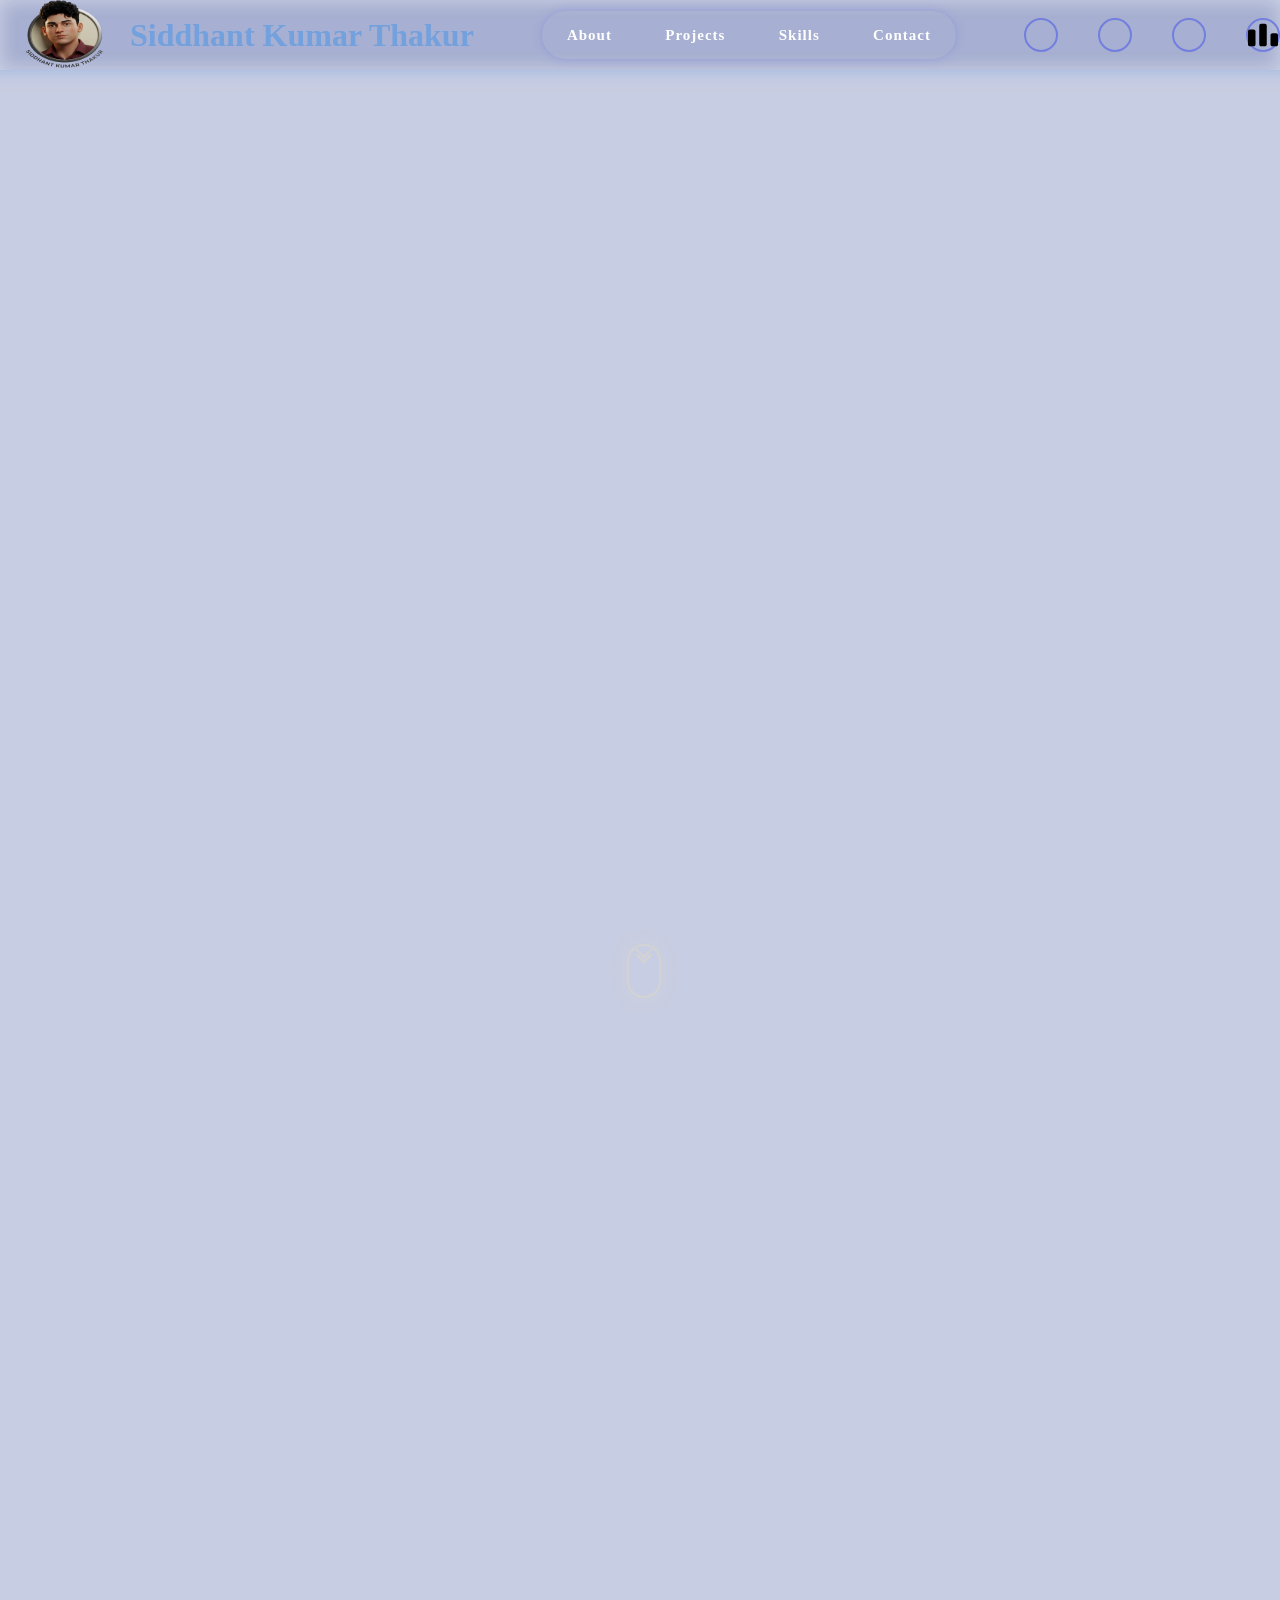
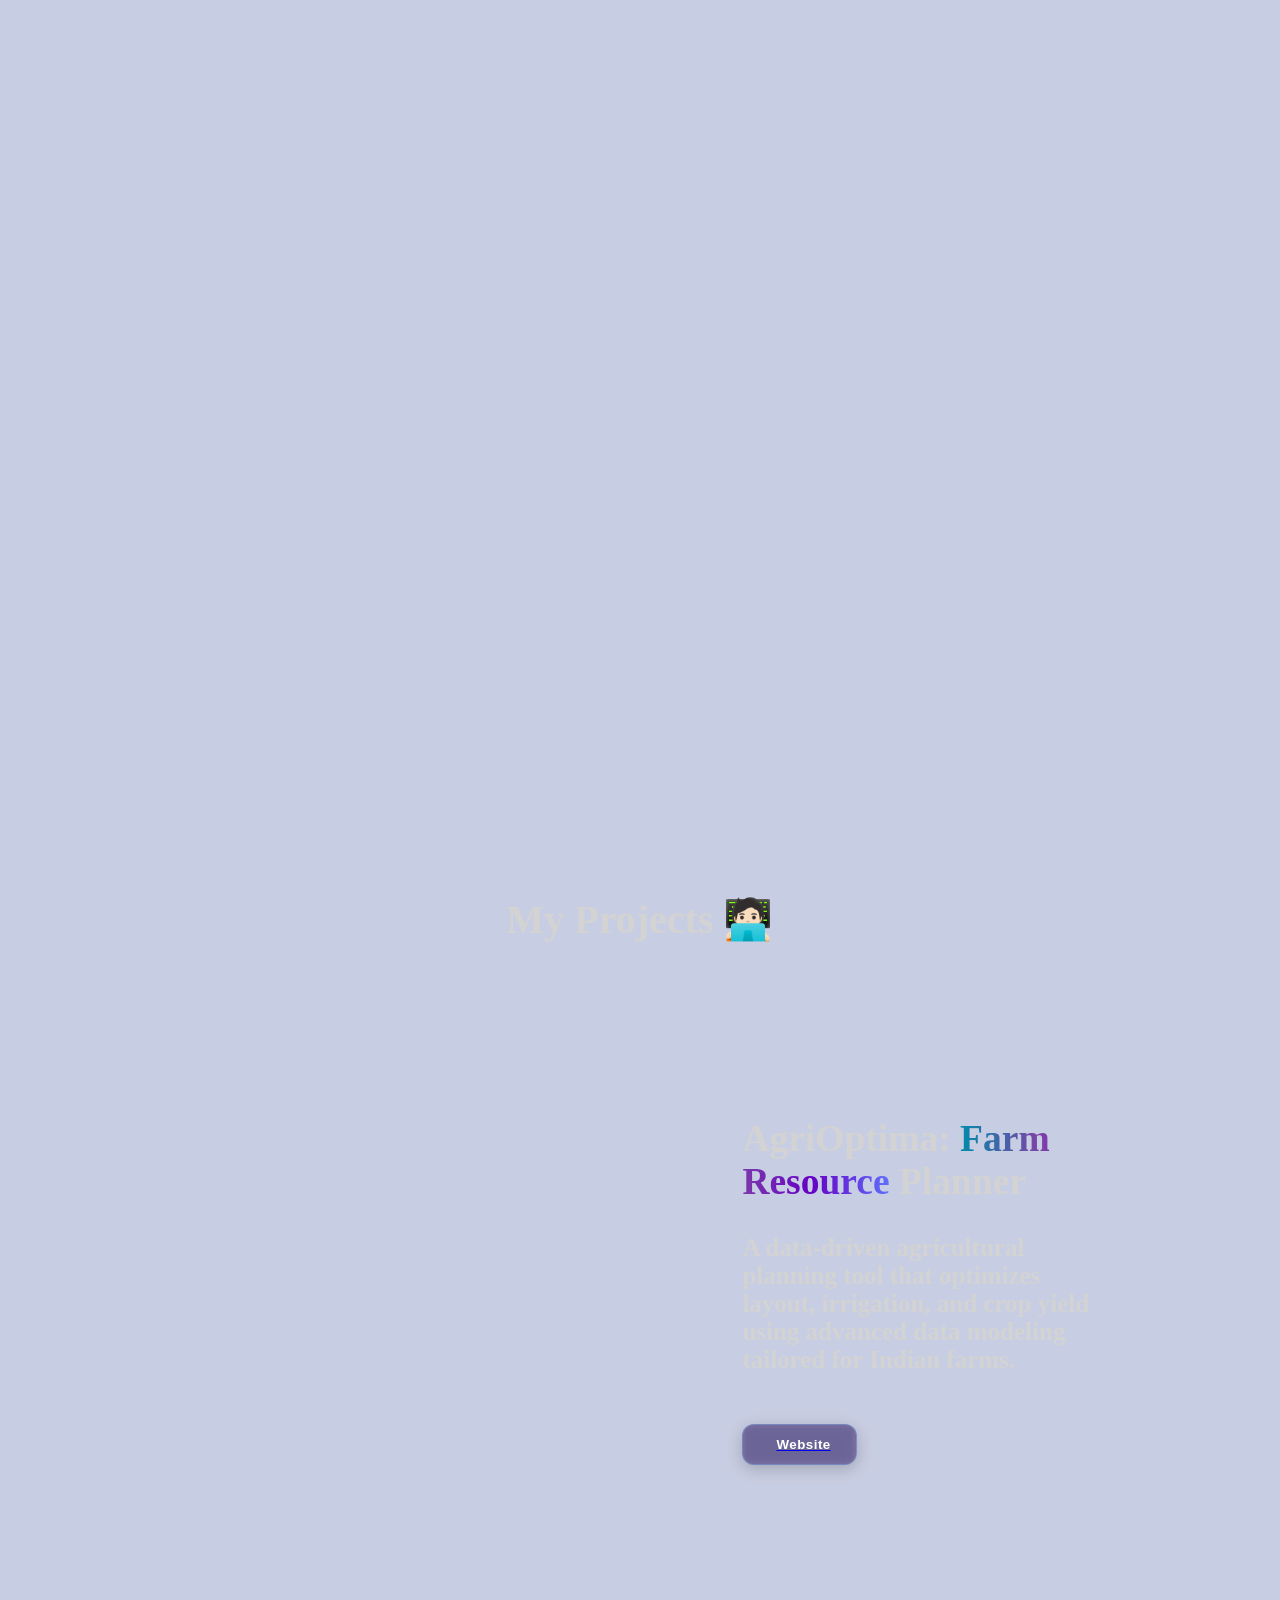
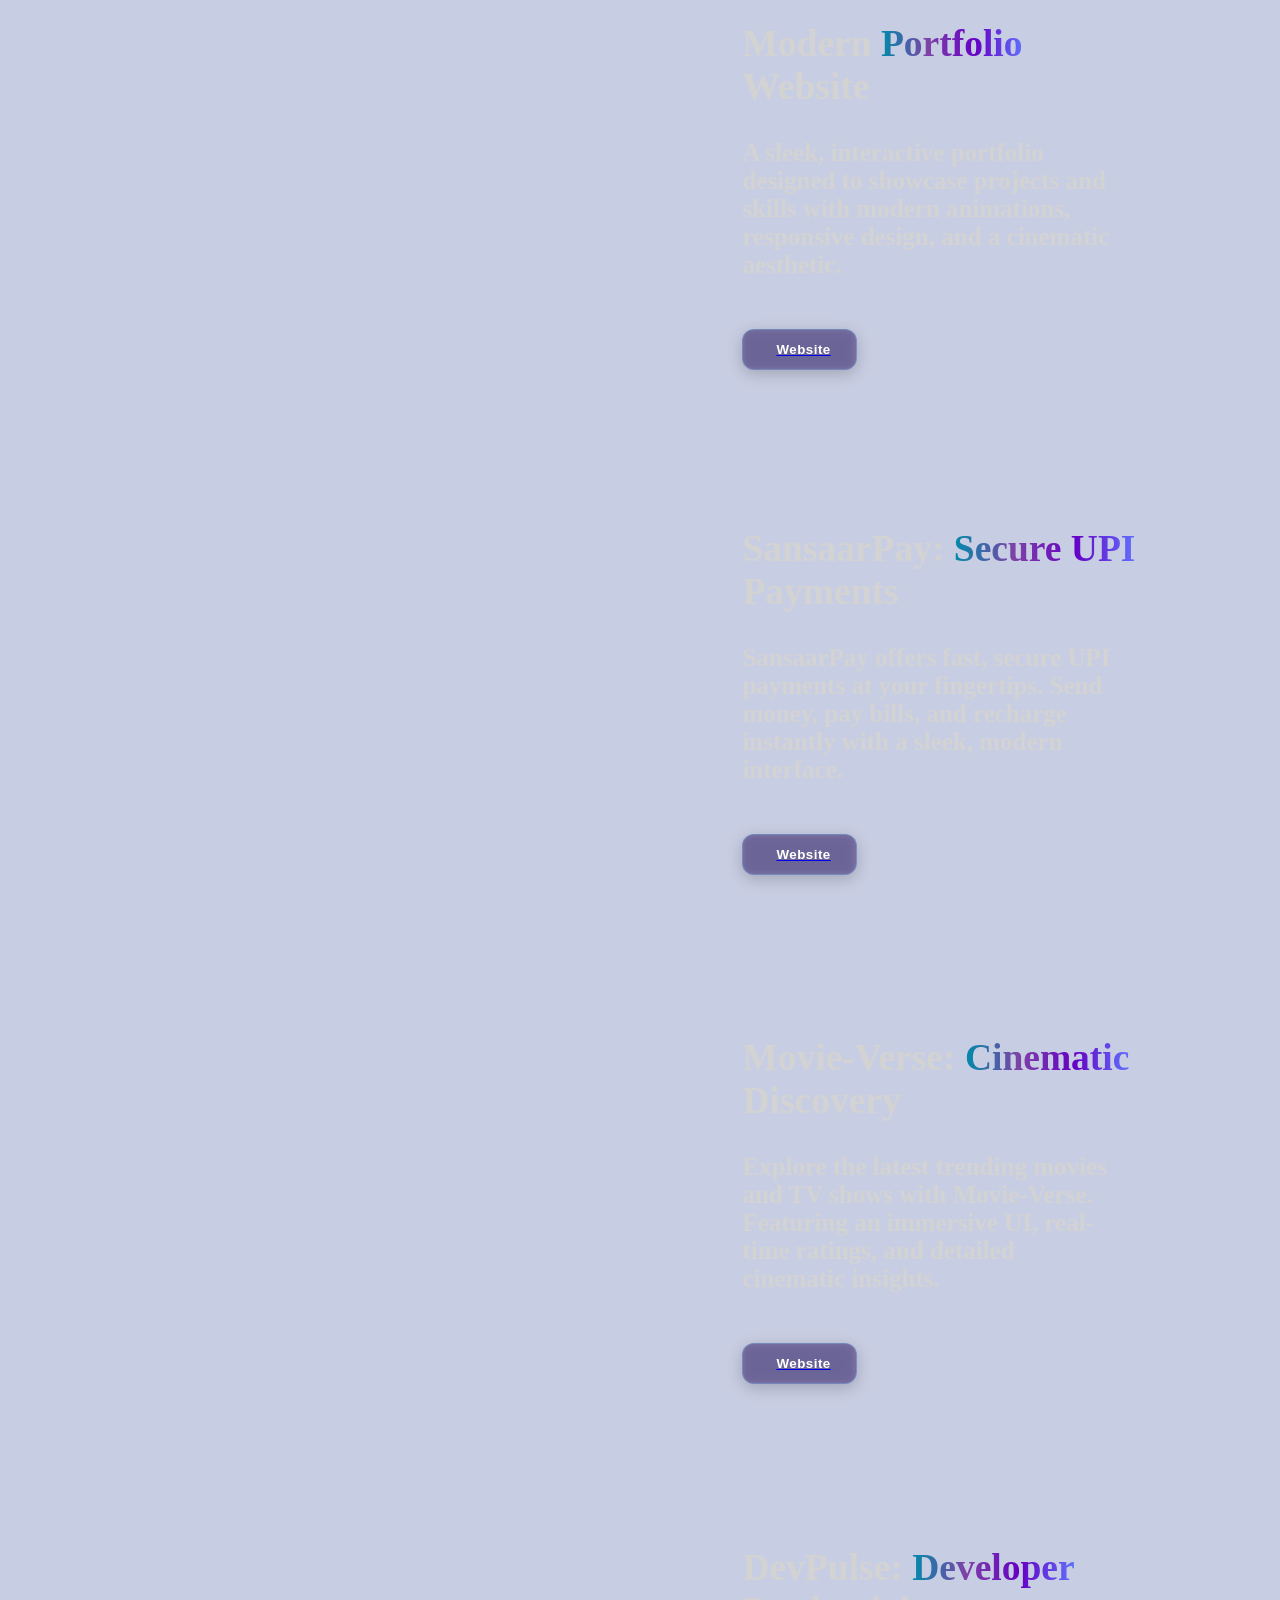
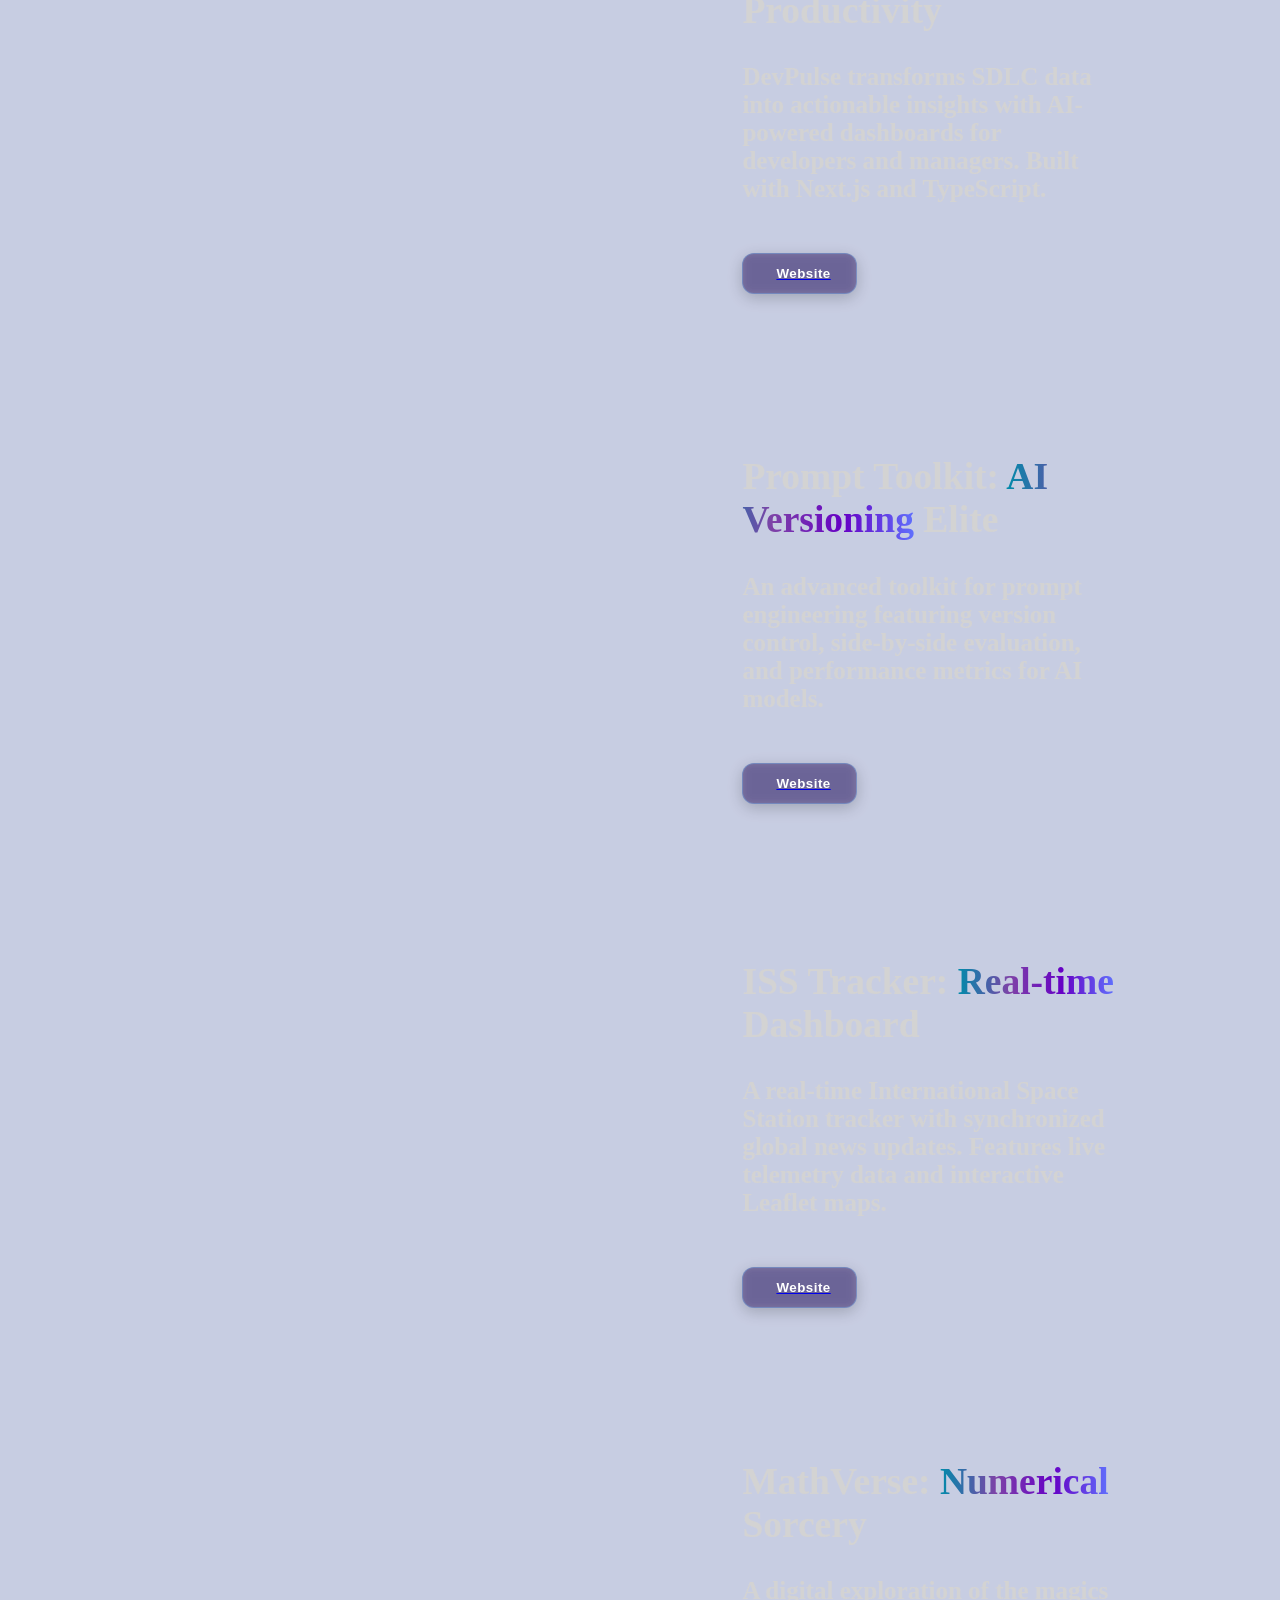
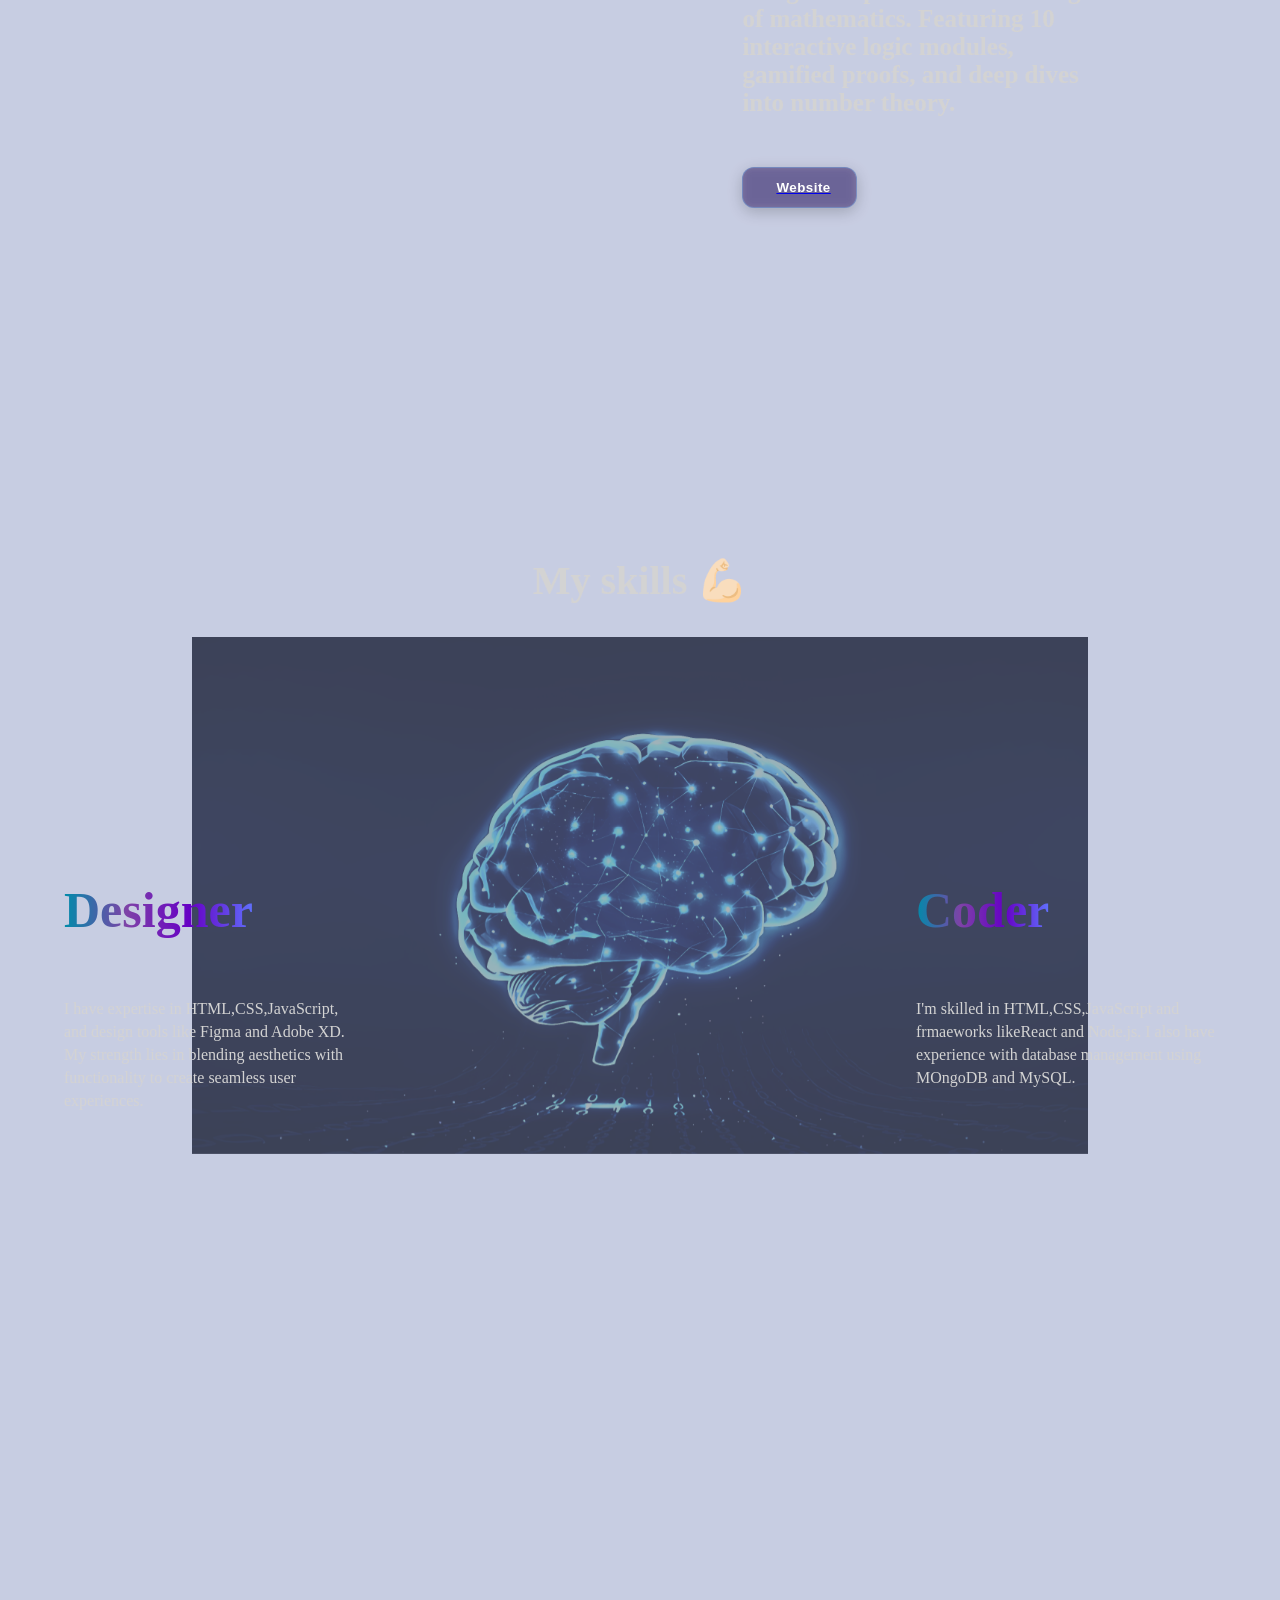
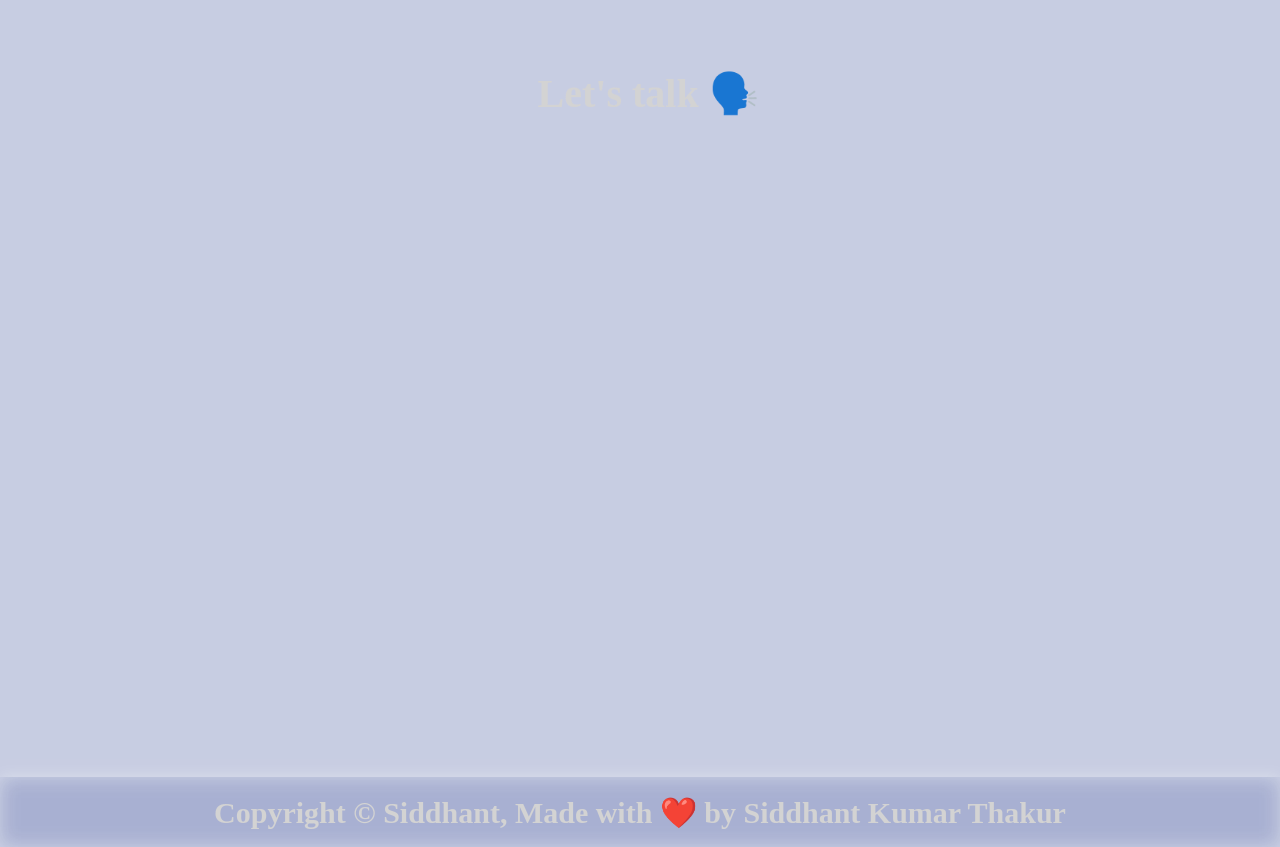
==== commit 21f49cff: "feat: Integrate 8 projects and apply premium UI enhancements to single-page portfolio" ====
--- a/home.html
+++ b/home.html
@@ -114,35 +114,90 @@
             <h1 class="section-title autoDisplay">My Projects 🧑🏻‍💻</h1>
             <div class="project-card">
                 <div class="project-vidbox autoBlur">
-                    <video id="projectVideo1" src="project1 (1).mp4"></video>
-                    <div class="hover-sign">
-                        
-                    </div>
-                </div>
-                <div class="project-info fadeInRight">
-                    <h1>Animated <span class="gradient">Gaming</span> Website</h1>
-                    <p>Lorem ipsum dolor sit amet consectetur adipisicing elit. Illum, sed.</p>
-                    <button><i class='bxr  bx-link'></i>Website</button>
-                </div>
-            </div>
-            <div class="project-card">
-                <div class="project-vidbox autoBlur">
-                    <video  id="projectVideo2"  src="project2.mp4"></video>
+                    <img src="agrioptima.png" alt="AgriOptima Dashboard" style="width: 100%; border-radius: 20px; box-shadow:0 0 10px lightgray;">
+                    <div class="hover-sign"></div>
+                </div>
+                <div class="project-info fadeInRight">
+                    <h1>AgriOptima: <span class="gradient">Farm Resource</span> Planner</h1>
+                    <p>A data-driven agricultural planning tool that optimizes layout, irrigation, and crop yield using advanced data modeling tailored for Indian farms.</p>
+                    <a href="https://farm-resource.vercel.app/" target="_blank"><button><i class='bxr  bx-link'></i>Website</button></a>
+                </div>
+            </div>
+
+            <div class="project-card">
+                <div class="project-vidbox autoBlur">
+                    <video id="projectVideo2" src="project2.mp4"></video>
                 </div>
                 <div class="project-info fadeInRight">
                     <h1>Modern <span class="gradient">Portfolio</span> Website</h1>
-                    <p>Lorem ipsum dolor sit amet consectetur adipisicing elit. Numquam laboriosam dignissimos quod quibusdam eius eveniet asperiores, velit placeat dolores, amet ipsum esse. Qui accusamus architecto maxime perspiciatis impedit?</p>
-                    <button><i class='bxr  bx-link'></i>Website</button>
-                </div>
-            </div>
-            <div class="project-card">
-                <div class="project-vidbox autoBlur">
-                    <video  id="projectVideo3"  src="project3.mp4"></video>
-                </div>  
-                <div class="project-info fadeInRight">
-                    <h1>Movie <span class="gradient">Landing</span> Website</h1>
-                    <p>Lorem ipsum dolor sit amet consectetur adipisicing elit. Exercitationem quis mollitia debitis enim illo ut pariatur excepturi praesentium!</p>
-                    <button><i class='bxr  bx-link'></i>Website</button>
+                    <p>A sleek, interactive portfolio designed to showcase projects and skills with modern animations, responsive design, and a cinematic aesthetic.</p>
+                    <a href="#"><button><i class='bxr  bx-link'></i>Website</button></a>
+                </div>
+            </div>
+
+            <div class="project-card">
+                <div class="project-vidbox autoBlur">
+                    <img src="sansaarpay.png" alt="SansaarPay App" style="width: 100%; border-radius: 20px; box-shadow:0 0 10px lightgray;">
+                </div>  
+                <div class="project-info fadeInRight">
+                    <h1>SansaarPay: <span class="gradient">Secure UPI</span> Payments</h1>
+                    <p>SansaarPay offers fast, secure UPI payments at your fingertips. Send money, pay bills, and recharge instantly with a sleek, modern interface.</p>
+                    <a href="https://sansaar-pay.vercel.app/" target="_blank"><button><i class='bxr  bx-link'></i>Website</button></a>
+                </div>
+            </div>
+
+            <div class="project-card">
+                <div class="project-vidbox autoBlur">
+                    <img src="movieverse.png" alt="Movie-Verse App" style="width: 100%; border-radius: 20px; box-shadow:0 0 10px lightgray;">
+                </div>  
+                <div class="project-info fadeInRight">
+                    <h1>Movie-Verse: <span class="gradient">Cinematic</span> Discovery</h1>
+                    <p>Explore the latest trending movies and TV shows with Movie-Verse. Featuring an immersive UI, real-time ratings, and detailed cinematic insights.</p>
+                    <a href="https://movie-verse-mu-blue.vercel.app/" target="_blank"><button><i class='bxr  bx-link'></i>Website</button></a>
+                </div>
+            </div>
+
+            <div class="project-card">
+                <div class="project-vidbox autoBlur">
+                    <img src="devpulse.png" alt="DevPulse Dashboard" style="width: 100%; border-radius: 20px; box-shadow:0 0 10px lightgray;">
+                </div>  
+                <div class="project-info fadeInRight">
+                    <h1>DevPulse: <span class="gradient">Developer</span> Productivity</h1>
+                    <p>DevPulse transforms SDLC data into actionable insights with AI-powered dashboards for developers and managers. Built with Next.js and TypeScript.</p>
+                    <a href="https://developer-productivity-mvp-virid.vercel.app/" target="_blank"><button><i class='bxr  bx-link'></i>Website</button></a>
+                </div>
+            </div>
+
+            <div class="project-card">
+                <div class="project-vidbox autoBlur">
+                    <img src="prompttoolkit.png" alt="Prompt Engineering Toolkit" style="width: 100%; border-radius: 20px; box-shadow:0 0 10px lightgray;">
+                </div>  
+                <div class="project-info fadeInRight">
+                    <h1>Prompt Toolkit: <span class="gradient">AI Versioning</span> Elite</h1>
+                    <p>An advanced toolkit for prompt engineering featuring version control, side-by-side evaluation, and performance metrics for AI models.</p>
+                    <a href="https://prompt-toolkit-flax.vercel.app/" target="_blank"><button><i class='bxr  bx-link'></i>Website</button></a>
+                </div>
+            </div>
+
+            <div class="project-card">
+                <div class="project-vidbox autoBlur">
+                    <img src="10.png" alt="ISS Tracker" style="width: 100%; border-radius: 20px; box-shadow:0 0 10px lightgray; object-fit: cover; aspect-ratio: 16/9;">
+                </div>  
+                <div class="project-info fadeInRight">
+                    <h1>ISS Tracker: <span class="gradient">Real-time</span> Dashboard</h1>
+                    <p>A real-time International Space Station tracker with synchronized global news updates. Features live telemetry data and interactive Leaflet maps.</p>
+                    <a href="https://real-time-iss-news-dashboard-three.vercel.app/" target="_blank"><button><i class='bxr  bx-link'></i>Website</button></a>
+                </div>
+            </div>
+
+            <div class="project-card">
+                <div class="project-vidbox autoBlur">
+                    <img src="12.png" alt="MathVerse" style="width: 100%; border-radius: 20px; box-shadow:0 0 10px lightgray; object-fit: cover; aspect-ratio: 16/9;">
+                </div>  
+                <div class="project-info fadeInRight">
+                    <h1>MathVerse: <span class="gradient">Numerical</span> Sorcery</h1>
+                    <p>A digital exploration of the magics of mathematics. Featuring 10 interactive logic modules, gamified proofs, and deep dives into number theory.</p>
+                    <a href="https://magics-of-maths.vercel.app/" target="_blank"><button><i class='bxr  bx-link'></i>Website</button></a>
                 </div>
             </div>
         </section>
--- a/styles.css
+++ b/styles.css
@@ -69,9 +69,31 @@
 header ul a{
     text-decoration:none;
     color: white;
-    font-weight: 700;
+    font-weight: 600;
     margin: 0 10px;
-
+    font-size: 15px;
+    letter-spacing: 1px;
+    transition: all 0.3s ease;
+    position: relative;
+}
+
+header ul a::after {
+    content: '';
+    position: absolute;
+    width: 0;
+    height: 2px;
+    bottom: -5px;
+    left: 0;
+    background-color: #72a1de;
+    transition: width 0.3s ease;
+}
+
+header ul a:hover {
+    color: #72a1de;
+}
+
+header ul a:hover::after {
+    width: 100%;
 }
 
 .box-icons{
@@ -303,23 +325,30 @@
 }
 .card button{
     color: white;
-    padding: 10px 15px;
-    border-radius: 10px;
-    border: 1px solid #727fdeb4;
-    background-color: #2200493d;
-    box-shadow: 0 0 5px #727fde86;
+    padding: 12px 20px;
+    border-radius: 12px;
+    border: 1px solid rgba(114, 161, 222, 0.5);
+    background: rgba(34, 0, 73, 0.4);
+    backdrop-filter: blur(5px);
+    box-shadow: 0 4px 15px rgba(0, 0, 0, 0.2);
     cursor: pointer;
-    transition: 0.3s;
+    transition: all 0.3s cubic-bezier(0.25, 0.8, 0.25, 1);
     position: absolute;
     bottom: 5%;
     left: 5%;
+    font-weight: 600;
+    letter-spacing: 0.5px;
 }
 .card button:hover{
-    box-shadow: 0 0 2 50px #727fde86;
-    opacity: 0.7;
+    background: rgba(114, 161, 222, 0.2);
+    border-color: #72a1de;
+    box-shadow: 0 0 20px rgba(114, 161, 222, 0.6);
+    transform: translateY(-2px);
 }
 .card:hover{
-    box-shadow: 0 0 15px rgba(211, 211, 211, 0.5);
+    box-shadow: 0 10px 30px rgba(114, 161, 222, 0.15);
+    border-color: rgba(114, 161, 222, 0.3);
+    transform: translateY(-5px);
 }
 
 .card:nth-child(3){
@@ -352,22 +381,23 @@
 .my-projects{
     display: flex;
     flex-direction: column;
-    gap: 10%;
+    gap: 100px;
     align-items: center;
     position: relative;
     width: 80%;
-    height: 100vh;
+    min-height: 100vh;
+    height: auto;
     margin-top: 200px;
-    margin-bottom: 700px;
+    margin-bottom: 200px;
 }
 .project-card{
     display: flex;
     width: 100%;
-    height: 40%;
+    min-height: 400px;
+    height: auto;
     align-items: center;
     gap: 10%;
     justify-content: center;
-
 }
 .project-vidbox{
     display: flex;
@@ -380,14 +410,16 @@
     transition: 0.5s;
     mix-blend-mode: difference;
 }
-.project-vidbox video{
+.project-vidbox video,
+.project-vidbox img{
     object-fit: cover;
     width: 100%;
     box-shadow:0 0 10px lightgray ;
     border-radius: 20px;
     transition: 0.5s;
 }
-.project-vidbox video:hover{
+.project-vidbox video:hover,
+.project-vidbox img:hover{
    box-shadow:0 0 40px lightgray ;
 }
 .project-info{
@@ -397,17 +429,11 @@
     justify-content: center;
     width: 50%;
     padding-left: 10%;
-}
-
-.project-info{
-    width: 90%;
     font-size: 25px;
     font-weight: bold;
-    text-wrap:no-wrap;
     margin-bottom: 10px;
     margin-top: 0;
     max-width: 450px;
-
 }
 .project-info p{
     width: 90%;
@@ -417,18 +443,26 @@
     margin-top: 0;
 }
 .project-info button{
- color: white;
-    padding: 10px 15px;
-    border-radius: 10px;
-    border: 1px solid #727fdeb4;
-    background-color: #2200493d;
-    box-shadow: 0 0 5px #727fde86;
+    color: white;
+    padding: 12px 25px;
+    border-radius: 12px;
+    border: 1px solid rgba(114, 161, 222, 0.5);
+    background: rgba(34, 0, 73, 0.4);
+    backdrop-filter: blur(5px);
+    box-shadow: 0 4px 15px rgba(0, 0, 0, 0.2);
     cursor: pointer;
-    transition: 0.3s; 
+    transition: all 0.3s cubic-bezier(0.25, 0.8, 0.25, 1);
+    font-weight: 600;
+    letter-spacing: 0.5px;
+    display: flex;
+    align-items: center;
+    gap: 8px;
 }
 .project-info button:hover{
-     box-shadow: 0 0 2 50px #727fde86;
-    opacity: 0.7; 
+    background: rgba(114, 161, 222, 0.2);
+    border-color: #72a1de;
+    box-shadow: 0 0 20px rgba(114, 161, 222, 0.6);
+    transform: translateY(-2px);
 }
 .hover-sign{
     position: absolute;
